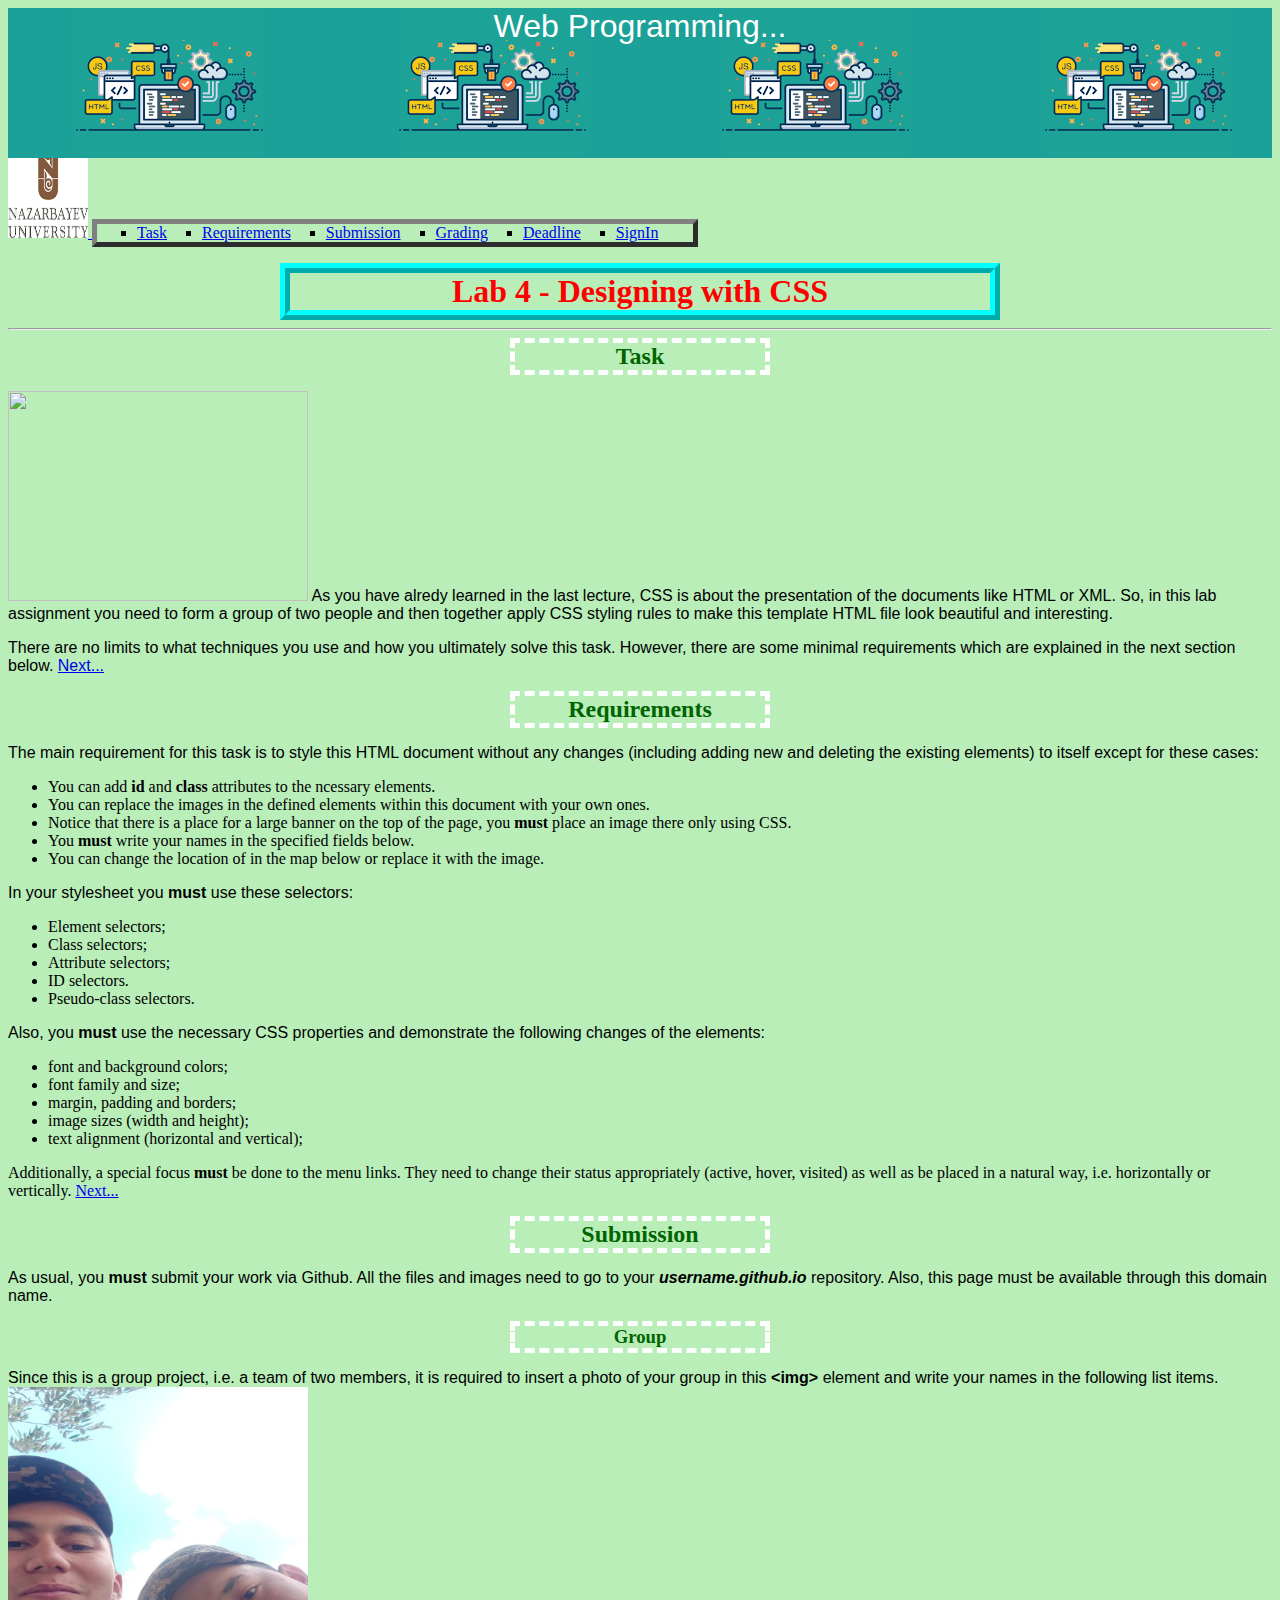
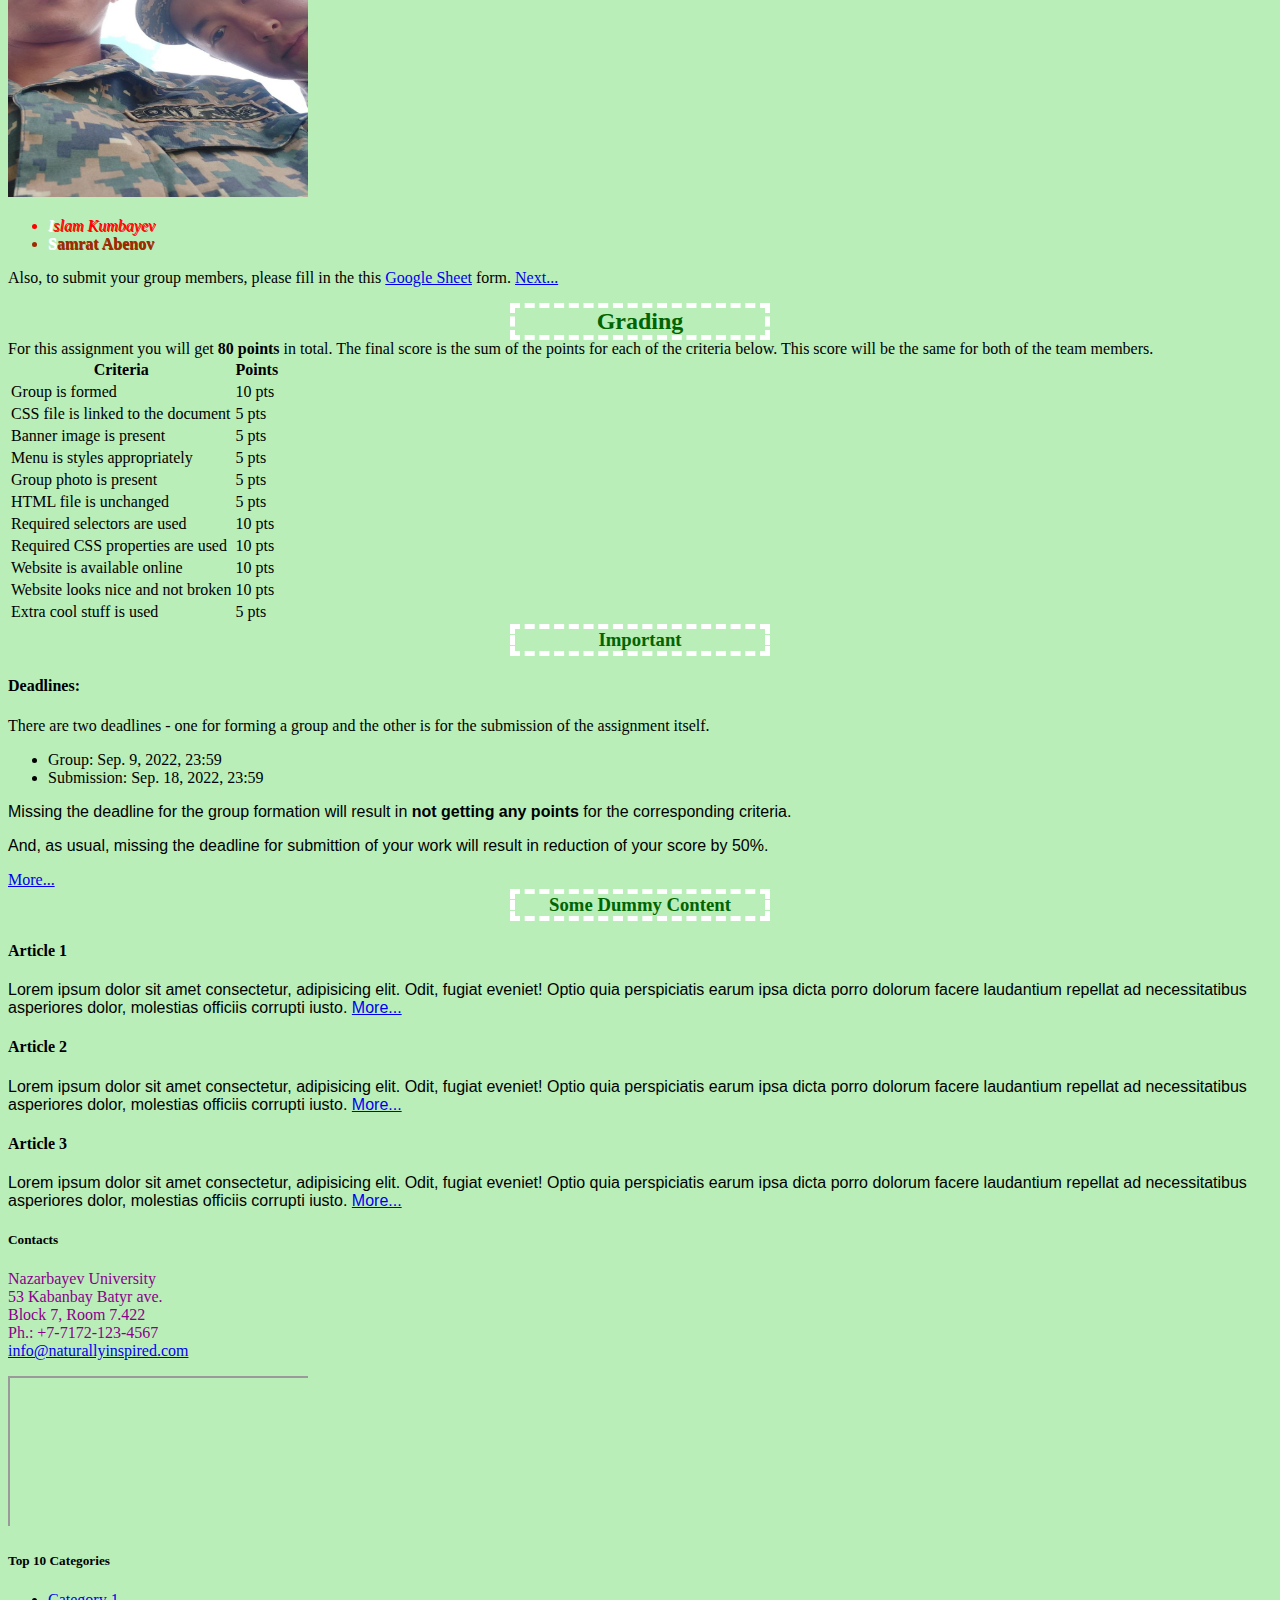
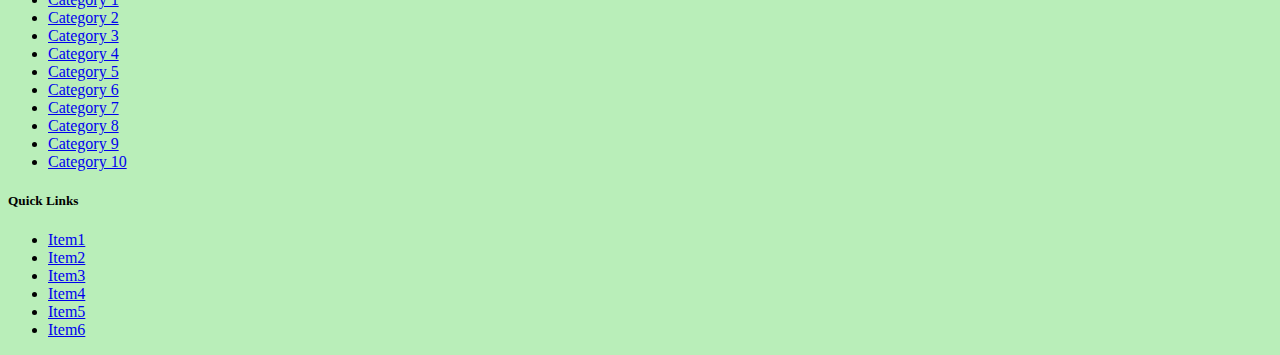
==== index.html @ c27f429f "lab work with Samrat Abenov" ====
<!DOCTYPE html>
<!-- saved from url=(0092)https://moodle.nu.edu.kz/pluginfile.php/455241/mod_resource/content/0/WPPS_Lab4.html?embed=1 -->
<html lang="en"><head><meta http-equiv="Content-Type" content="text/html; charset=UTF-8">
  
  <meta http-equiv="X-UA-Compatible" content="IE=edge">
  <meta name="viewport" content="width=device-width, initial-scale=1.0">
  <title>CSS Design</title>
  <link rel="stylesheet" href="newstyle.css">
</head>
<body data-new-gr-c-s-check-loaded="14.1079.0" data-gr-ext-installed="">
  <!-- HEADER -->
  <header>
    <div class="banner">Web Programming...</div>
  </header>

  <!-- Navbar -->
  <nav>
      <a class="logo" href="https://moodle.nu.edu.kz/pluginfile.php/455241/mod_resource/content/0/WPPS_Lab4.html?embed=1#">
        <img src="./CSS Design_files/logo.png" alt="logo" width="80px" height="80px">
      </a>
      <ul class="menu">
        <li><a class="active" href="https://moodle.nu.edu.kz/pluginfile.php/455241/mod_resource/content/0/WPPS_Lab4.html?embed=1#task">Task</a></li>
        <li><a href="https://moodle.nu.edu.kz/pluginfile.php/455241/mod_resource/content/0/WPPS_Lab4.html?embed=1#requirements">Requirements</a></li>
        <li><a href="https://moodle.nu.edu.kz/pluginfile.php/455241/mod_resource/content/0/WPPS_Lab4.html?embed=1#submission">Submission</a></li>
        <li><a href="https://moodle.nu.edu.kz/pluginfile.php/455241/mod_resource/content/0/WPPS_Lab4.html?embed=1#grading">Grading</a></li>
        <li><a href="https://moodle.nu.edu.kz/pluginfile.php/455241/mod_resource/content/0/WPPS_Lab4.html?embed=1#deadline">Deadline</a></li>
        <li><a href="https://moodle.nu.edu.kz/pluginfile.php/455241/mod_resource/content/0/WPPS_Lab4.html?embed=1#">SignIn</a></li>
      </ul>
    </nav>

  <!-- Main Content -->
  <section class="main_content">
    <h1 id="main-heading" class="topic">
      Lab 4 - Designing with CSS 
    </h1>
    <hr>
    <article id="task">
      <h2>Task</h2>
      <p>
        <img src="./CSS Design_files/nature.jpeg" alt="" width="300px" height="210">
        As you have alredy learned in the last lecture, 
        CSS is about the presentation of the documents
        like HTML or XML.
        So, in this lab assignment you need to form a group of two people and then together apply
        CSS styling rules to make this template HTML file look
        beautiful and interesting.  
      </p>
      <p>
        There are no 
        limits to what techniques you use and how you 
        ultimately solve this task. 
        However, there are some minimal requirements
        which are explained in the next section below.
        <a href="https://moodle.nu.edu.kz/pluginfile.php/455241/mod_resource/content/0/WPPS_Lab4.html?embed=1#requirements">Next...</a>
      </p>
    </article>
    <article id="requirements">
      <h2>Requirements</h2>
      <p>
        
        The main requirement for this task is to 
        style this HTML document without any 
        changes (including adding new and deleting the existing elements) to itself except for these cases: 
        </p><ul>
          <li>
            You can add <strong>id</strong>
            and <strong>class</strong> 
            attributes to the ncessary elements. 
            </li>
            <li>
            You can replace the 
            images in the defined elements within this document with your
            own ones. 
            </li><li>
            Notice that there is a place for a 
            large banner on the top of the page,
            you <strong>must</strong> place an image there only using CSS.
            </li>
            <li>
              You <strong>must</strong> write your names in the specified fields below.
            </li>
            <li>You can change the location
              of in the map below or replace it with the image.
            </li>
        </ul>
      <p></p>
      <p>
        In your stylesheet you <strong>must</strong>
         use these selectors:
        </p><ul>
          <li>Element selectors;</li>
          <li>Class selectors;</li>
          <li>Attribute selectors;</li>
          <li>ID selectors.</li>
          <li>Pseudo-class selectors.</li>
        </ul>
      <p></p>
      <p>
        Also, you <strong>must</strong> 
        use the necessary CSS properties
        and demonstrate the following changes
        of the elements:
        </p><ul>
          <li>font and background colors;</li>
          <li>font family and size;</li>
          <li>margin, padding and borders;</li>
          <li>image sizes (width and height);</li>
          <li>text alignment (horizontal and vertical);</li>
        </ul>
        Additionally, a special focus <strong>must</strong> 
        be done to the menu links.        
        They need to change their status appropriately 
        (active, hover, visited)
        as well as be placed in a natural way,
        i.e. horizontally or vertically. 
        <a href="https://moodle.nu.edu.kz/pluginfile.php/455241/mod_resource/content/0/WPPS_Lab4.html?embed=1#submission">Next...</a>
      <p></p>
    </article>
    <article id="submission">
      <h2>Submission</h2>
      <p>
       As usual, you <strong>must</strong> submit 
       your work via Github. All the files and images need to go to 
       your <strong> <i>username.github.io</i> </strong>repository. 
       Also, this page must be available 
       through this domain name.
      </p>
      <h3>Group</h3>
      <p>
        Since this is a group project, i.e. a team of two members,
        it is required to insert a photo of your group
        in this <strong>&lt;img&gt;</strong> element and write your names in the
        following list items. <br>
        <img src="Pic.jpg" alt="" width="300px" height="410">

        </p><ul class = "names">
          <li id="nameislam">Islam Kumbayev</li>
          <li class="namesam">Samrat Abenov</li>
        </ul>
        Also, to submit your group members, 
        please fill in the this 
        <a href="https://moodle.nu.edu.kz/pluginfile.php/455241/mod_resource/content/0/WPPS_Lab4.html?embed=1#">Google Sheet</a> form. 
        <a href="https://moodle.nu.edu.kz/pluginfile.php/455241/mod_resource/content/0/WPPS_Lab4.html?embed=1#grading">  Next...</a>
      <p></p>
    </article>
    <article id="grading">
      <h2>Grading</h2>
      For this assignment you will get 
      <strong>80 points</strong>  in total.
      The final score is the sum of the points 
      for each of the criteria below.
      This score will be the same for both 
      of the team members.
      <table>
        <tbody><tr>
          <th>Criteria</th>
          <th>Points</th>
        </tr>
        <tr>
          <td>Group is formed </td>
          <td>10 pts</td>
        </tr>
        <tr>
          <td>CSS file is linked to the document</td>
          <td>5 pts</td>
        </tr>
        <tr>
          <td>Banner image is present</td>
          <td>5 pts</td>
        </tr>
        <tr>
          <td>Menu is styles appropriately</td>
          <td>5 pts</td>
        </tr>
        
        <tr>
          <td>Group photo is present </td>
          <td>5 pts</td>
        </tr>
         <tr>
          <td>HTML file is unchanged</td>
          <td>5 pts</td>
        </tr>
        <tr>
          <td>Required selectors are used</td>
          <td>10 pts</td>
        </tr>
        <tr>
          <td>Required CSS properties are used</td>
          <td>10 pts</td>
        </tr>
        <tr>
          <td>Website is available online</td>
          <td>10 pts</td>
        </tr>
        <tr>
          <td>Website looks nice and not broken</td>
          <td>10 pts</td>
        </tr>
        <tr>
          <td>Extra cool stuff is used</td>
          <td>5 pts</td>
        </tr>
        
      </tbody></table>
    </article>
  </section>

  <!-- Aside Information -->
  <aside>
    <h3>Important</h3>
    <section class="aside_content">
      <article id="deadline">
        <h4>Deadlines:</h4>
        There are two deadlines - one for 
        forming a group and the other is for the 
        submission of the assignment itself.
        <ul>
          <li>Group: Sep. 9, 2022, 23:59</li>
          <li>Submission: Sep. 18, 2022, 23:59</li>
        </ul>
        <p>
        Missing the deadline for the group formation will result in 
        <strong> not getting any points</strong> for the corresponding criteria. <br>
        </p>
        <p>And, as usual, missing the deadline for submittion of your work will result in reduction of your score by 50%.</p>
        
        <a href="https://moodle.nu.edu.kz/pluginfile.php/455241/mod_resource/content/0/WPPS_Lab4.html?embed=1#">More...</a>
      </article>
      </section>
     
        <h3>Some Dummy Content</h3>
       <section>
        <article>
        <h4>Article 1</h4>
        <p>
          Lorem ipsum dolor sit amet consectetur, 
          adipisicing elit. Odit, fugiat eveniet! 
          Optio quia perspiciatis earum ipsa dicta 
          porro dolorum facere laudantium repellat 
          ad necessitatibus asperiores dolor, molestias 
          officiis corrupti iusto.
          <a href="https://moodle.nu.edu.kz/pluginfile.php/455241/mod_resource/content/0/WPPS_Lab4.html?embed=1#">More...</a>
        </p>
      </article>
      <article>
        <h4>Article 2</h4>
        <p>
          Lorem ipsum dolor sit amet consectetur, 
          adipisicing elit. Odit, fugiat eveniet! 
          Optio quia perspiciatis earum ipsa dicta 
          porro dolorum facere laudantium repellat 
          ad necessitatibus asperiores dolor, molestias 
          officiis corrupti iusto.
          <a href="https://moodle.nu.edu.kz/pluginfile.php/455241/mod_resource/content/0/WPPS_Lab4.html?embed=1#">More...</a>
        </p>
      </article>
      <article>
        <h4>Article 3</h4>
        <p>
          Lorem ipsum dolor sit amet consectetur, 
          adipisicing elit. Odit, fugiat eveniet! 
          Optio quia perspiciatis earum ipsa dicta 
          porro dolorum facere laudantium repellat 
          ad necessitatibus asperiores dolor, molestias 
          officiis corrupti iusto.
          <a href="https://moodle.nu.edu.kz/pluginfile.php/455241/mod_resource/content/0/WPPS_Lab4.html?embed=1#">More...</a>
        </p>
      </article>
    </section>
  </aside>

  <!-- FOOTER -->
  <footer>
    <div class="contacts">
      <div>
        <h5>Contacts</h5>
        <p id="con">
          Nazarbayev University <br>
          53 Kabanbay Batyr ave. <br>
          Block 7, Room 7.422 <br>
          Ph.: +7-7172-123-4567 <br>
          <a href="mailto:info@naturallyinspired.com" class="email">
            info@naturallyinspired.com
          </a>
        </p>
      </div>
      <div class="map">
          <iframe src="./CSS Design_files/maps.html" frameborder="0" scrolling="no" marginheight="0" marginwidth="0">
          </iframe>
      </div>
    </div>
    <div class="categories">
      <h5>Top 10 Categories</h5>
      <ul>
        <li><a href="https://moodle.nu.edu.kz/pluginfile.php/455241/mod_resource/content/0/WPPS_Lab4.html?embed=1#">Category 1</a></li>
        <li><a href="https://moodle.nu.edu.kz/pluginfile.php/455241/mod_resource/content/0/WPPS_Lab4.html?embed=1#">Category 2</a></li>
        <li><a href="https://moodle.nu.edu.kz/pluginfile.php/455241/mod_resource/content/0/WPPS_Lab4.html?embed=1#">Category 3</a></li>
        <li><a href="https://moodle.nu.edu.kz/pluginfile.php/455241/mod_resource/content/0/WPPS_Lab4.html?embed=1#">Category 4</a></li>
        <li><a href="https://moodle.nu.edu.kz/pluginfile.php/455241/mod_resource/content/0/WPPS_Lab4.html?embed=1#">Category 5</a></li>
        <li><a href="https://moodle.nu.edu.kz/pluginfile.php/455241/mod_resource/content/0/WPPS_Lab4.html?embed=1#">Category 6</a></li>
        <li><a href="https://moodle.nu.edu.kz/pluginfile.php/455241/mod_resource/content/0/WPPS_Lab4.html?embed=1#">Category 7</a></li>
        <li><a href="https://moodle.nu.edu.kz/pluginfile.php/455241/mod_resource/content/0/WPPS_Lab4.html?embed=1#">Category 8</a></li>
        <li><a href="https://moodle.nu.edu.kz/pluginfile.php/455241/mod_resource/content/0/WPPS_Lab4.html?embed=1#">Category 9</a></li>
        <li><a href="https://moodle.nu.edu.kz/pluginfile.php/455241/mod_resource/content/0/WPPS_Lab4.html?embed=1#">Category 10</a></li>
      </ul>
    </div>
    <div class="quick_links">
      <h5>Quick Links</h5>
      <ul>
        <li><a href="https://moodle.nu.edu.kz/pluginfile.php/455241/mod_resource/content/0/WPPS_Lab4.html?embed=1#">Item1</a></li>
        <li><a href="https://moodle.nu.edu.kz/pluginfile.php/455241/mod_resource/content/0/WPPS_Lab4.html?embed=1#">Item2</a></li>
        <li><a href="https://moodle.nu.edu.kz/pluginfile.php/455241/mod_resource/content/0/WPPS_Lab4.html?embed=1#">Item3</a></li>
        <li><a href="https://moodle.nu.edu.kz/pluginfile.php/455241/mod_resource/content/0/WPPS_Lab4.html?embed=1#">Item4</a></li>
        <li><a href="https://moodle.nu.edu.kz/pluginfile.php/455241/mod_resource/content/0/WPPS_Lab4.html?embed=1#">Item5</a></li>
        <li><a href="https://moodle.nu.edu.kz/pluginfile.php/455241/mod_resource/content/0/WPPS_Lab4.html?embed=1#">Item6</a></li>
      </ul>
    </div>
  </footer>

<div id="torrent-scanner-popup" style="display: none;"></div></body><grammarly-desktop-integration data-grammarly-shadow-root="true"></grammarly-desktop-integration></html>
---- newstyle.css ----
h1 {
    color: red;
    border: 10px ridge cyan;
    width: 700px;
    text-align: center;
    margin: auto;
    }

body {
    background-color: rgb(185, 238, 185);
    }

#nameislam {
    font-style: italic;
    color: red;
    text-shadow: 1px 1px;
    }
.names li::first-letter{
    color: white;
}
.namesam {
    font-weight: bold;
    color: rgb(156, 44, 0);
    text-shadow: 0.5px 0.5px;
    font-family: "Chee Bleed";
    }
p {
    font-family: 'Franklin Gothic Medium', 'Arial Narrow', Arial, sans-serif;
}

h2, h3 {
    border: 5px dashed white;
    color: darkgreen;
    text-align: center;
    width: 250px;
    margin: auto;
    }

#con {
    color: darkmagenta;
    font-family: cursive;
    }

.menu {
    display: inline-flex;
    list-style-type: square;
    border: 5px outset grey;
}

.menu li{
    margin-right: 35px;
    text-align: center;
}
    
.banner {
    background-image: url('logo.png');
    width: 100%;
    height: 150px;
    text-align: center;
    font-size: xx-large;
    color: white;
    font-family: 'Segoe UI', Tahoma, Geneva, Verdana, sans-serif;
    }
selector::pseudo-class {
    property: value;
    }
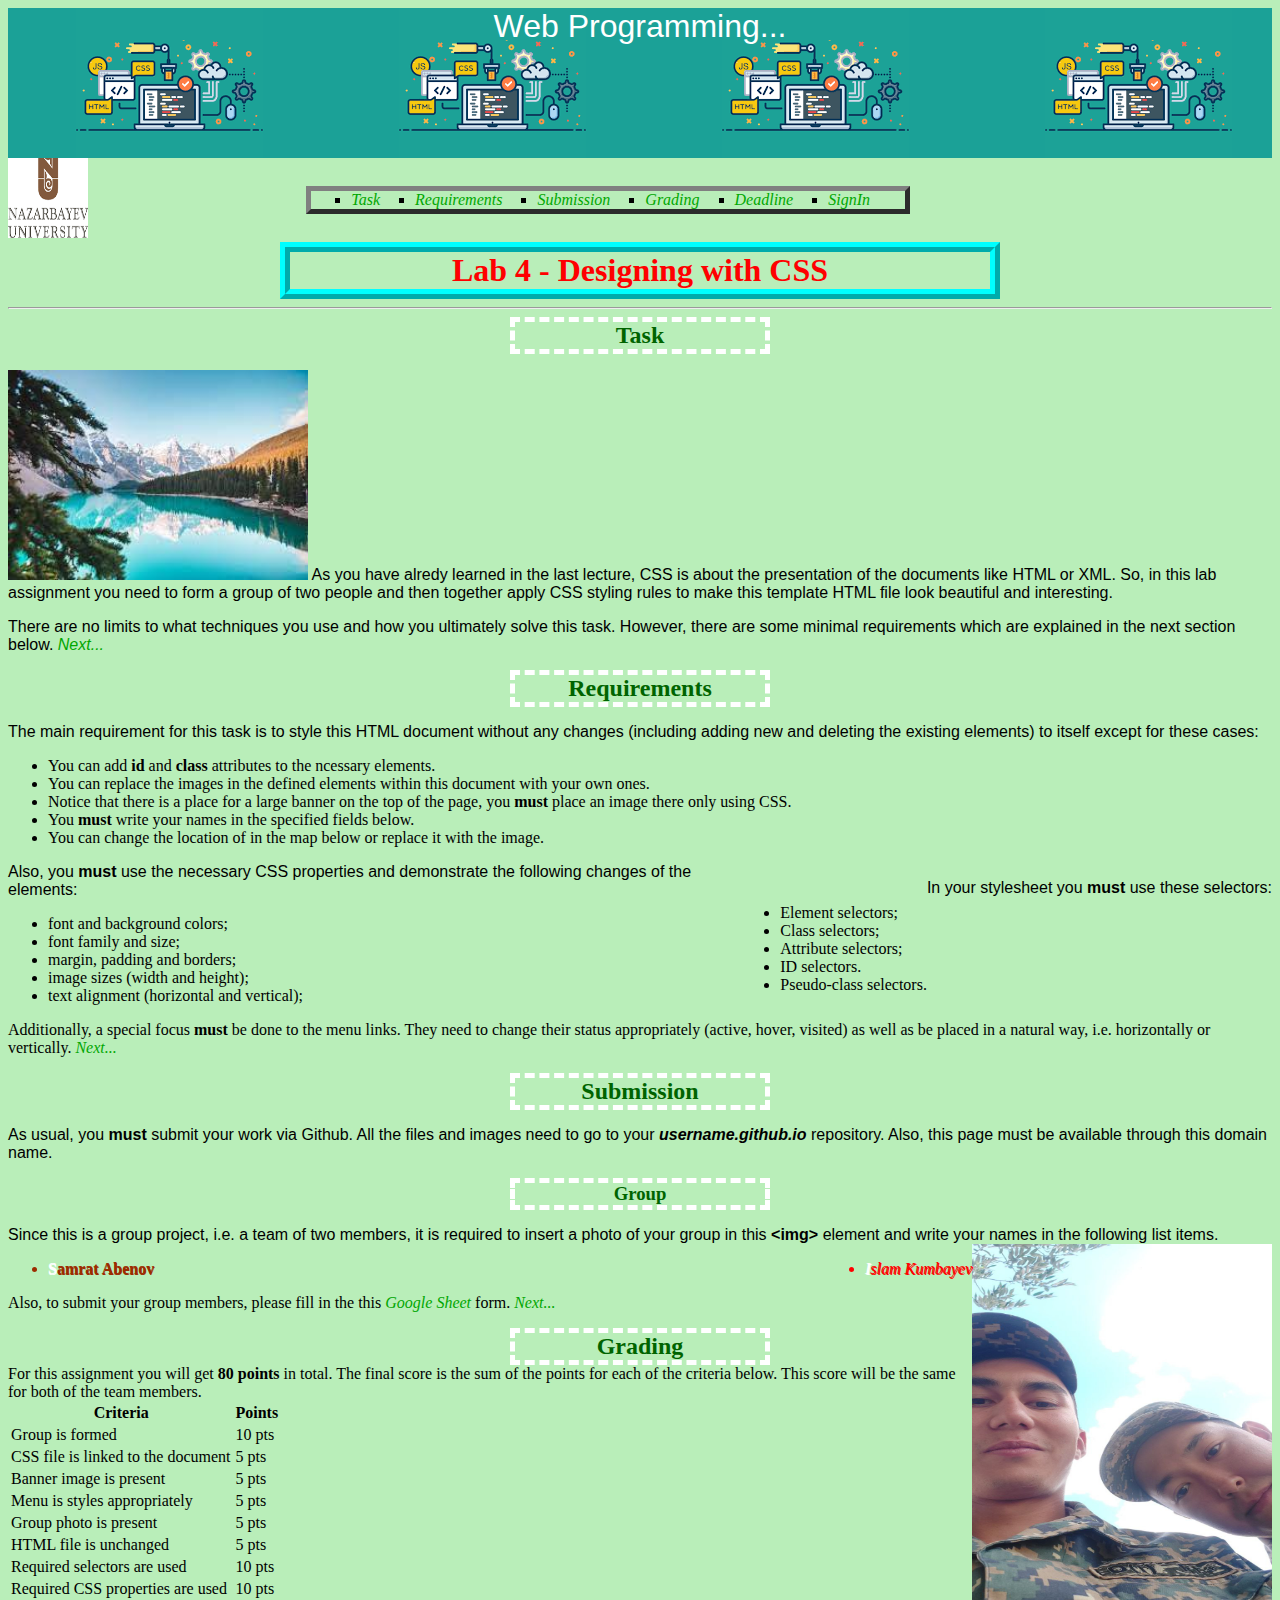
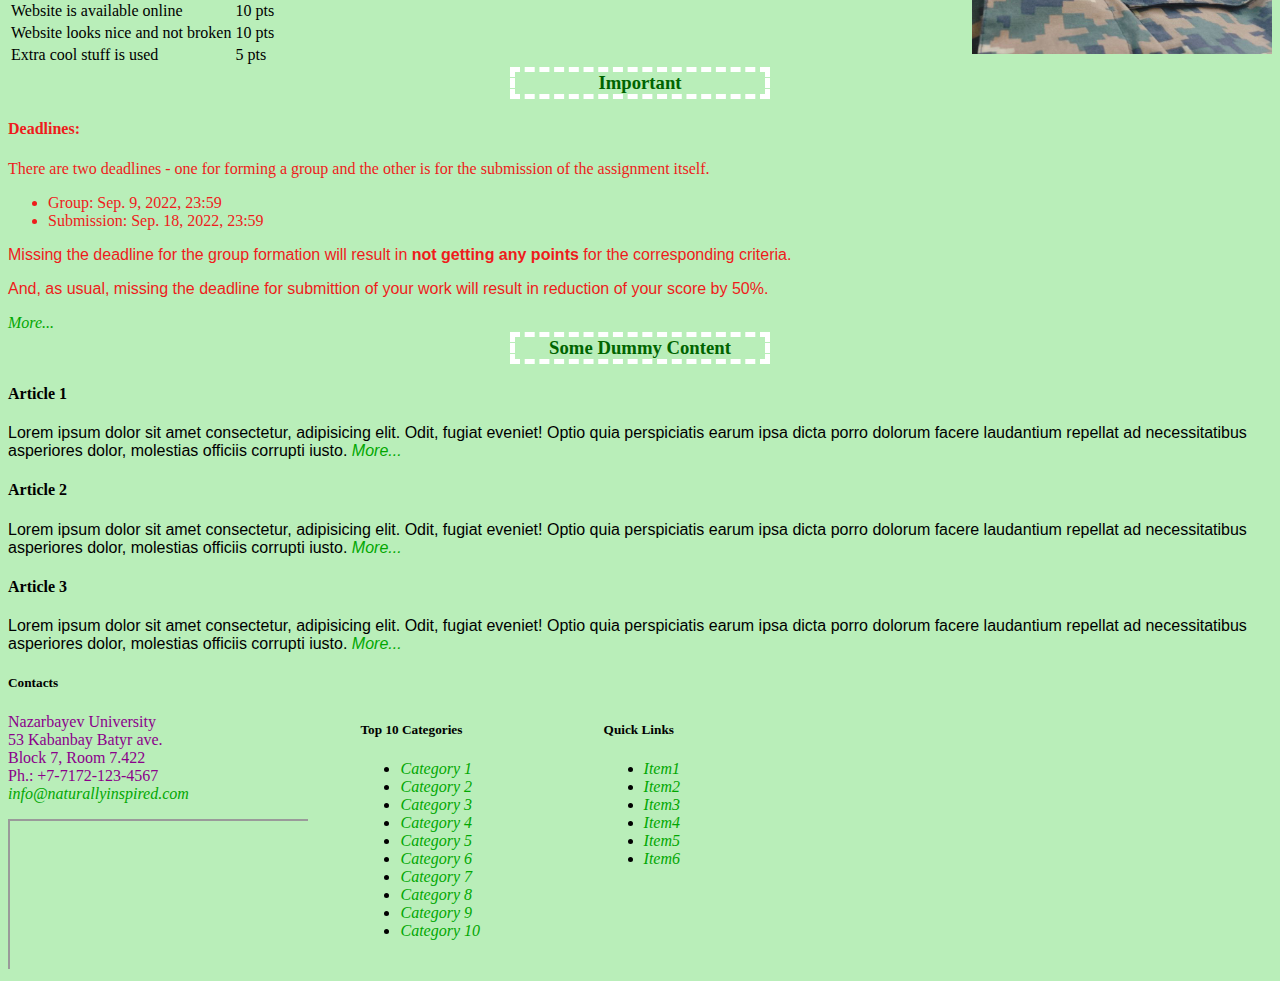
==== commit e8aba562: "Lab work with Samrat Abenov" ====
--- a/index.html
+++ b/index.html
@@ -37,7 +37,7 @@
     <article id="task">
       <h2>Task</h2>
       <p>
-        <img src="./CSS Design_files/nature.jpeg" alt="" width="300px" height="210">
+        <img src="./CSS Design_files/nature.jpg" alt="" width="300px" height="210">
         As you have alredy learned in the last lecture, 
         CSS is about the presentation of the documents
         like HTML or XML.
@@ -84,10 +84,10 @@
             </li>
         </ul>
       <p></p>
-      <p>
+      <p class="st">
         In your stylesheet you <strong>must</strong>
          use these selectors:
-        </p><ul>
+        </p><ul class="st2">
           <li>Element selectors;</li>
           <li>Class selectors;</li>
           <li>Attribute selectors;</li>
@@ -131,7 +131,7 @@
         it is required to insert a photo of your group
         in this <strong>&lt;img&gt;</strong> element and write your names in the
         following list items. <br>
-        <img src="Pic.jpg" alt="" width="300px" height="410">
+        <img src="./CSS Design_files/planets.jpg" alt="" width="300px" height="410" id="img">
 
         </p><ul class = "names">
           <li id="nameislam">Islam Kumbayev</li>
--- a/newstyle.css
+++ b/newstyle.css
@@ -10,10 +10,18 @@
     background-color: rgb(185, 238, 185);
     }
 
+.names li{
+    
+}
+
+#img {
+    float:right
+}
 #nameislam {
     font-style: italic;
     color: red;
     text-shadow: 1px 1px;
+    float:right;
     }
 .names li::first-letter{
     color: white;
@@ -45,6 +53,10 @@
     display: inline-flex;
     list-style-type: square;
     border: 5px outset grey;
+    position: absolute;
+    float: right;
+    right: 370px;
+    top: 170px; 
 }
 
 .menu li{
@@ -64,3 +76,43 @@
 selector::pseudo-class {
     property: value;
     }
+
+#deadline {
+    color: rgb(238, 28, 28)
+}
+
+#grading {
+    
+}
+
+.st {
+    float: right;
+    position: static;
+    right: 100px;
+}
+.st2 {
+    float: right;
+    position: relative;
+    right: 100 px;
+    top: 25px;
+}
+.active {
+    
+}
+.categories{
+    float: right;
+    position: absolute;
+    right: 800px;
+    top: 2300px;
+}
+.quick_links{
+    float: right;
+    position: absolute;
+    right: 600px;
+    top: 2300px;
+}
+[href] {text-decoration: none ; font-style: italic; } 
+  a:link {color: rgb(2, 167, 2);}
+  a:hover {background-color:antiquewhite; color: white;}
+  a:visited {color:rgb(33, 12, 218);}
+  a:active {color: red;}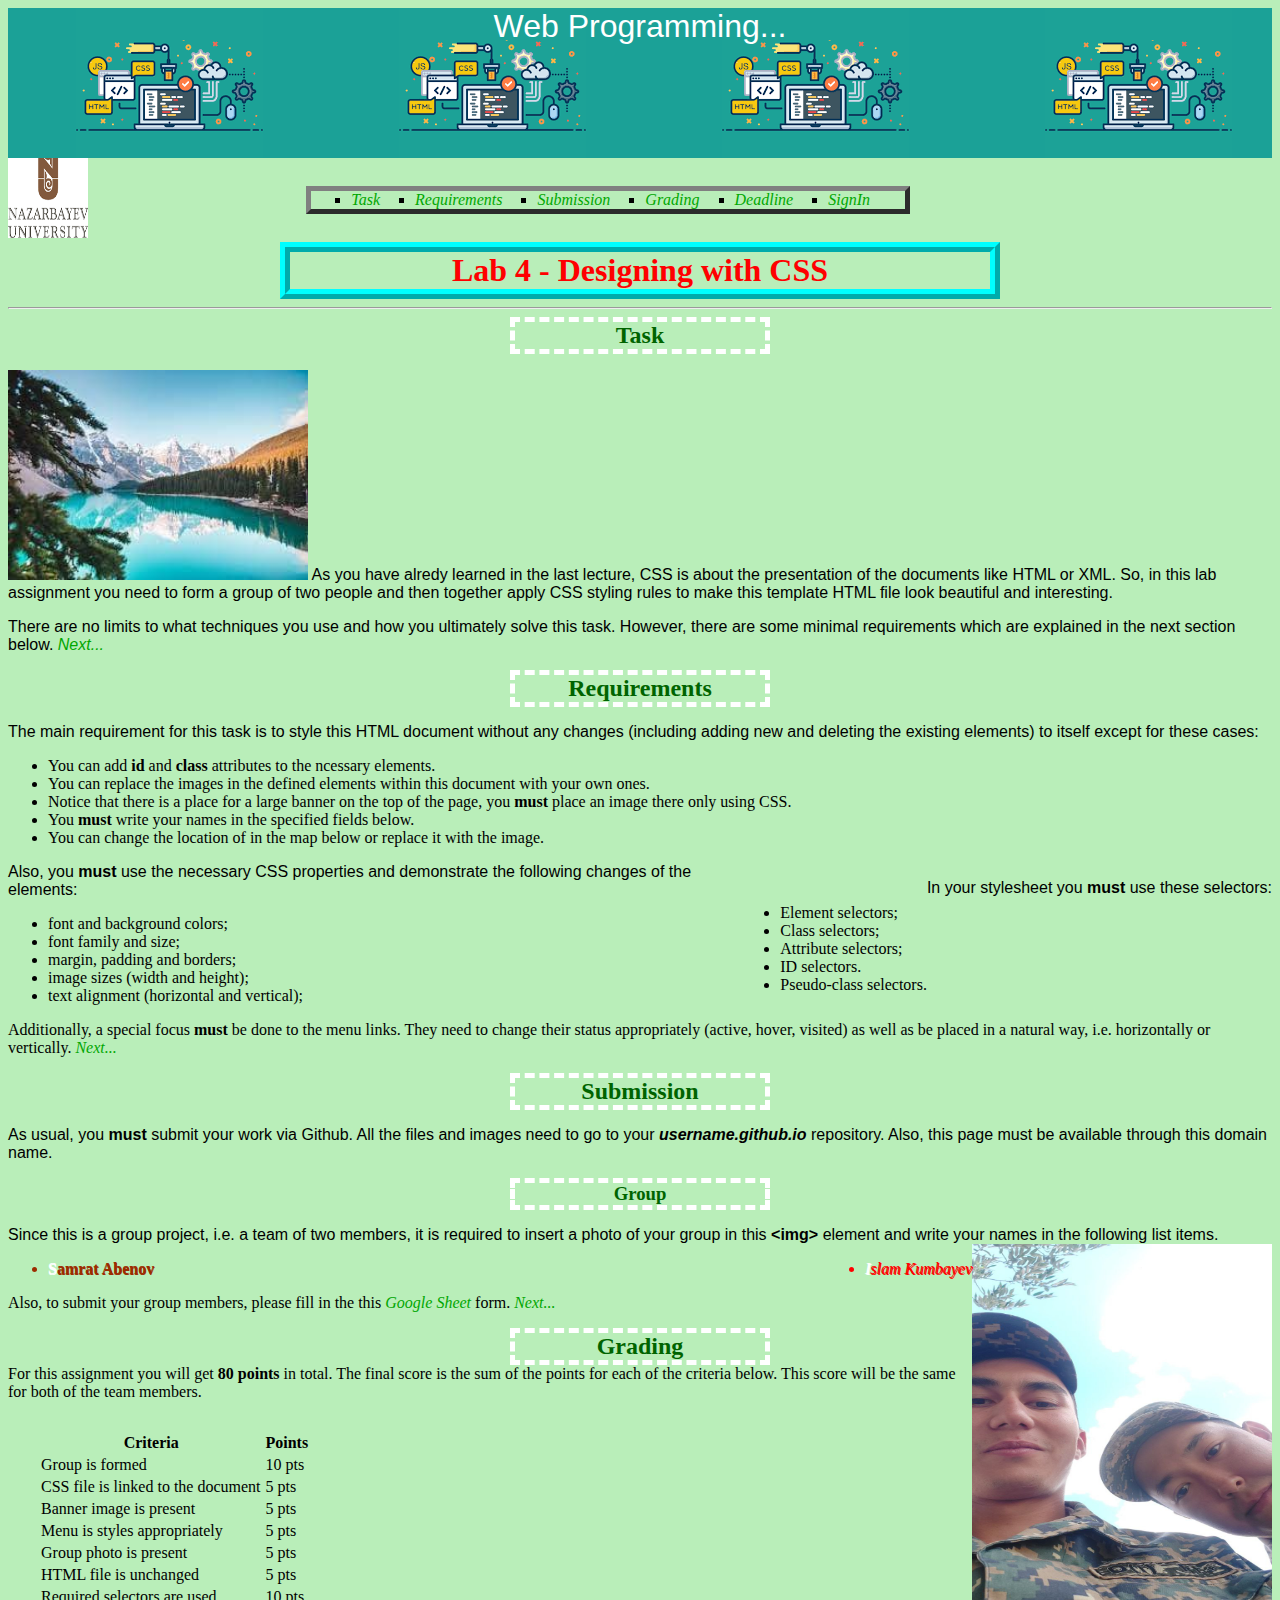
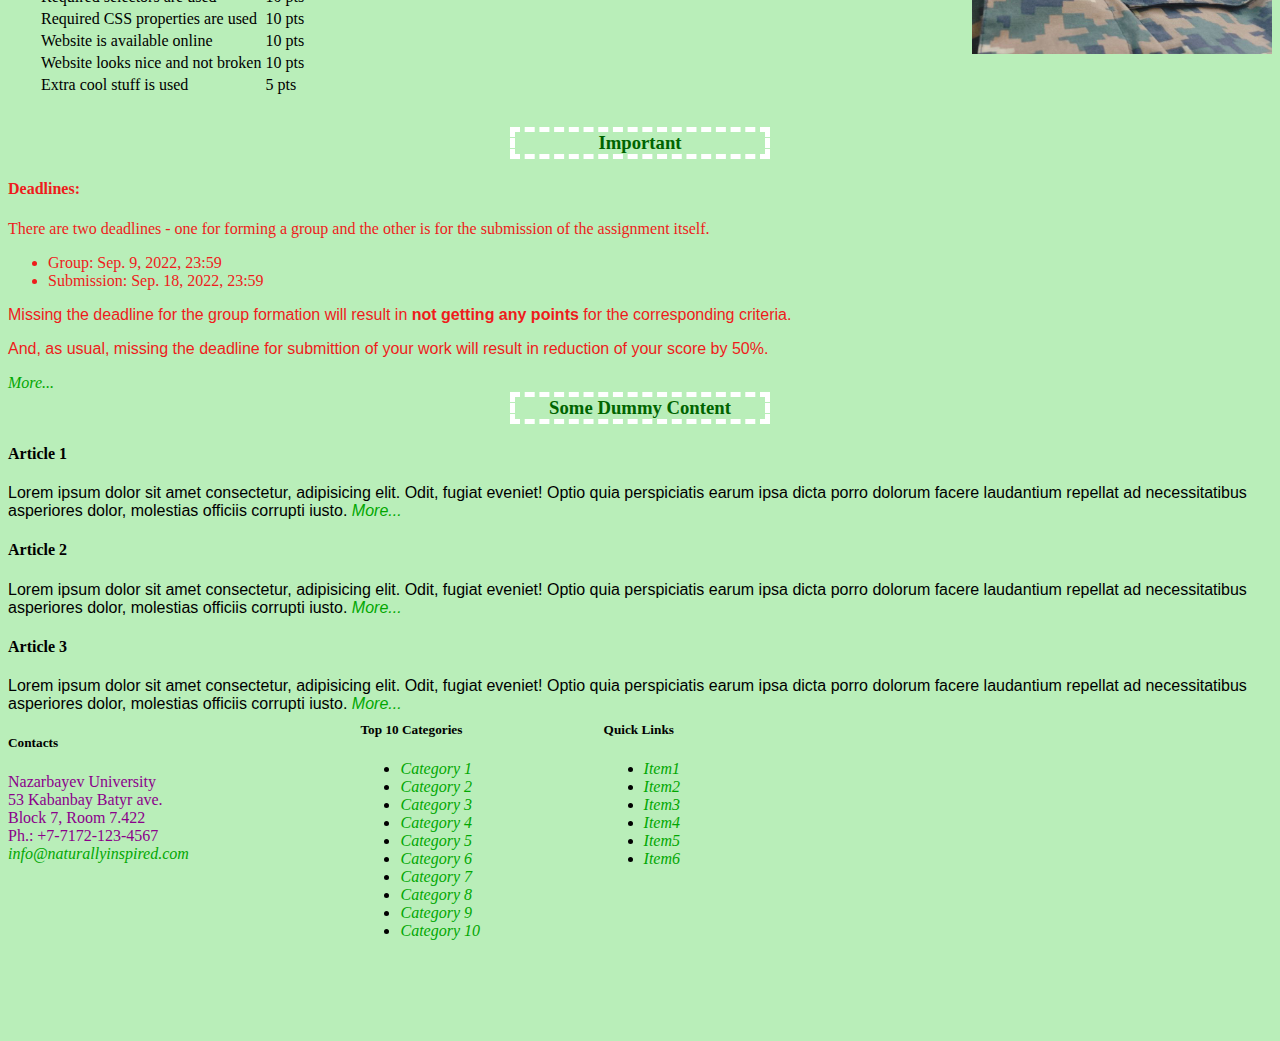
==== commit a3ecc04f: "Lab.Work.4" ====
--- a/index.html
+++ b/index.html
@@ -151,7 +151,7 @@
       for each of the criteria below.
       This score will be the same for both 
       of the team members.
-      <table>
+      <table id="gr">
         <tbody><tr>
           <th>Criteria</th>
           <th>Points</th>
--- a/newstyle.css
+++ b/newstyle.css
@@ -9,10 +9,6 @@
 body {
     background-color: rgb(185, 238, 185);
     }
-
-.names li{
-    
-}
 
 #img {
     float:right
@@ -81,8 +77,9 @@
     color: rgb(238, 28, 28)
 }
 
-#grading {
-    
+#gr {
+    border: 30px solid transparent;
+    border-image: url(https://demo.tutorialzine.com/2013/10/css3-features-you-can-finally-use/assets/img/border.png) 30 30 round; 
 }
 
 .st {
@@ -96,9 +93,7 @@
     right: 100 px;
     top: 25px;
 }
-.active {
-    
-}
+
 .categories{
     float: right;
     position: absolute;
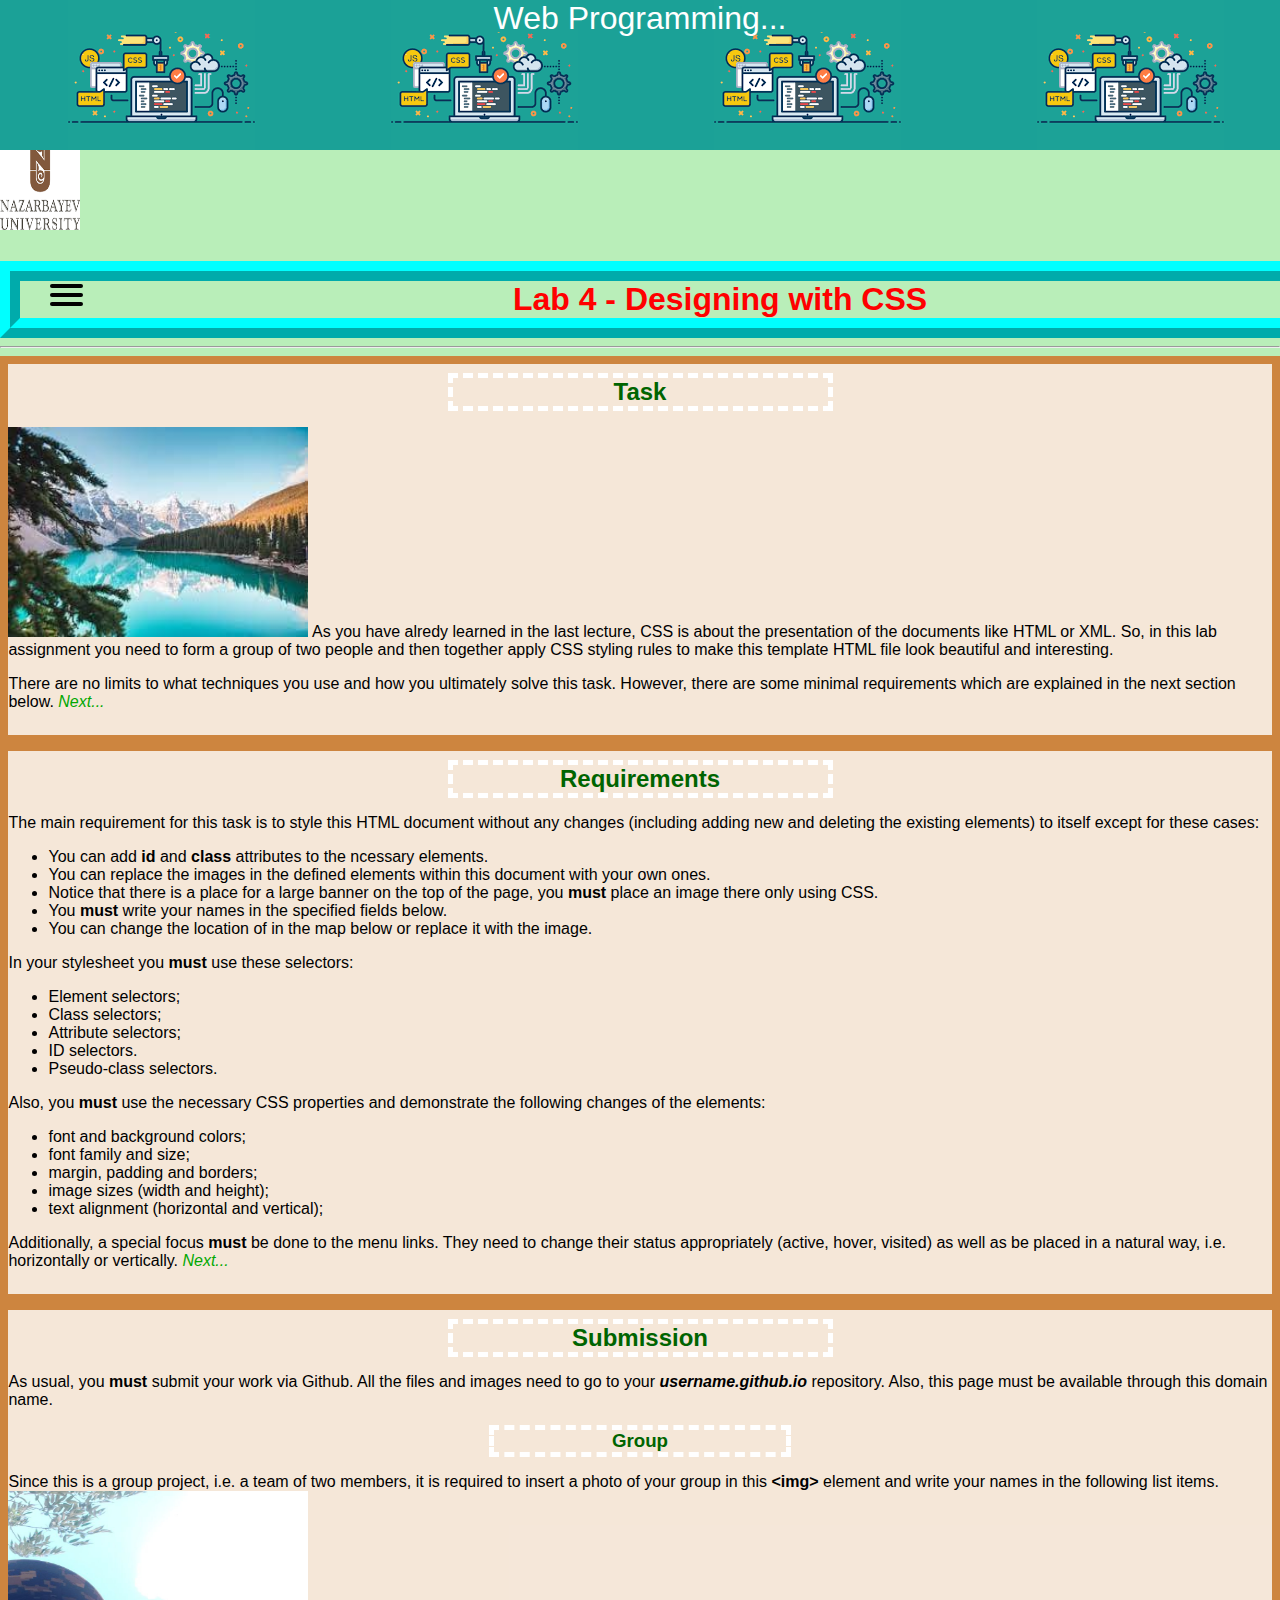
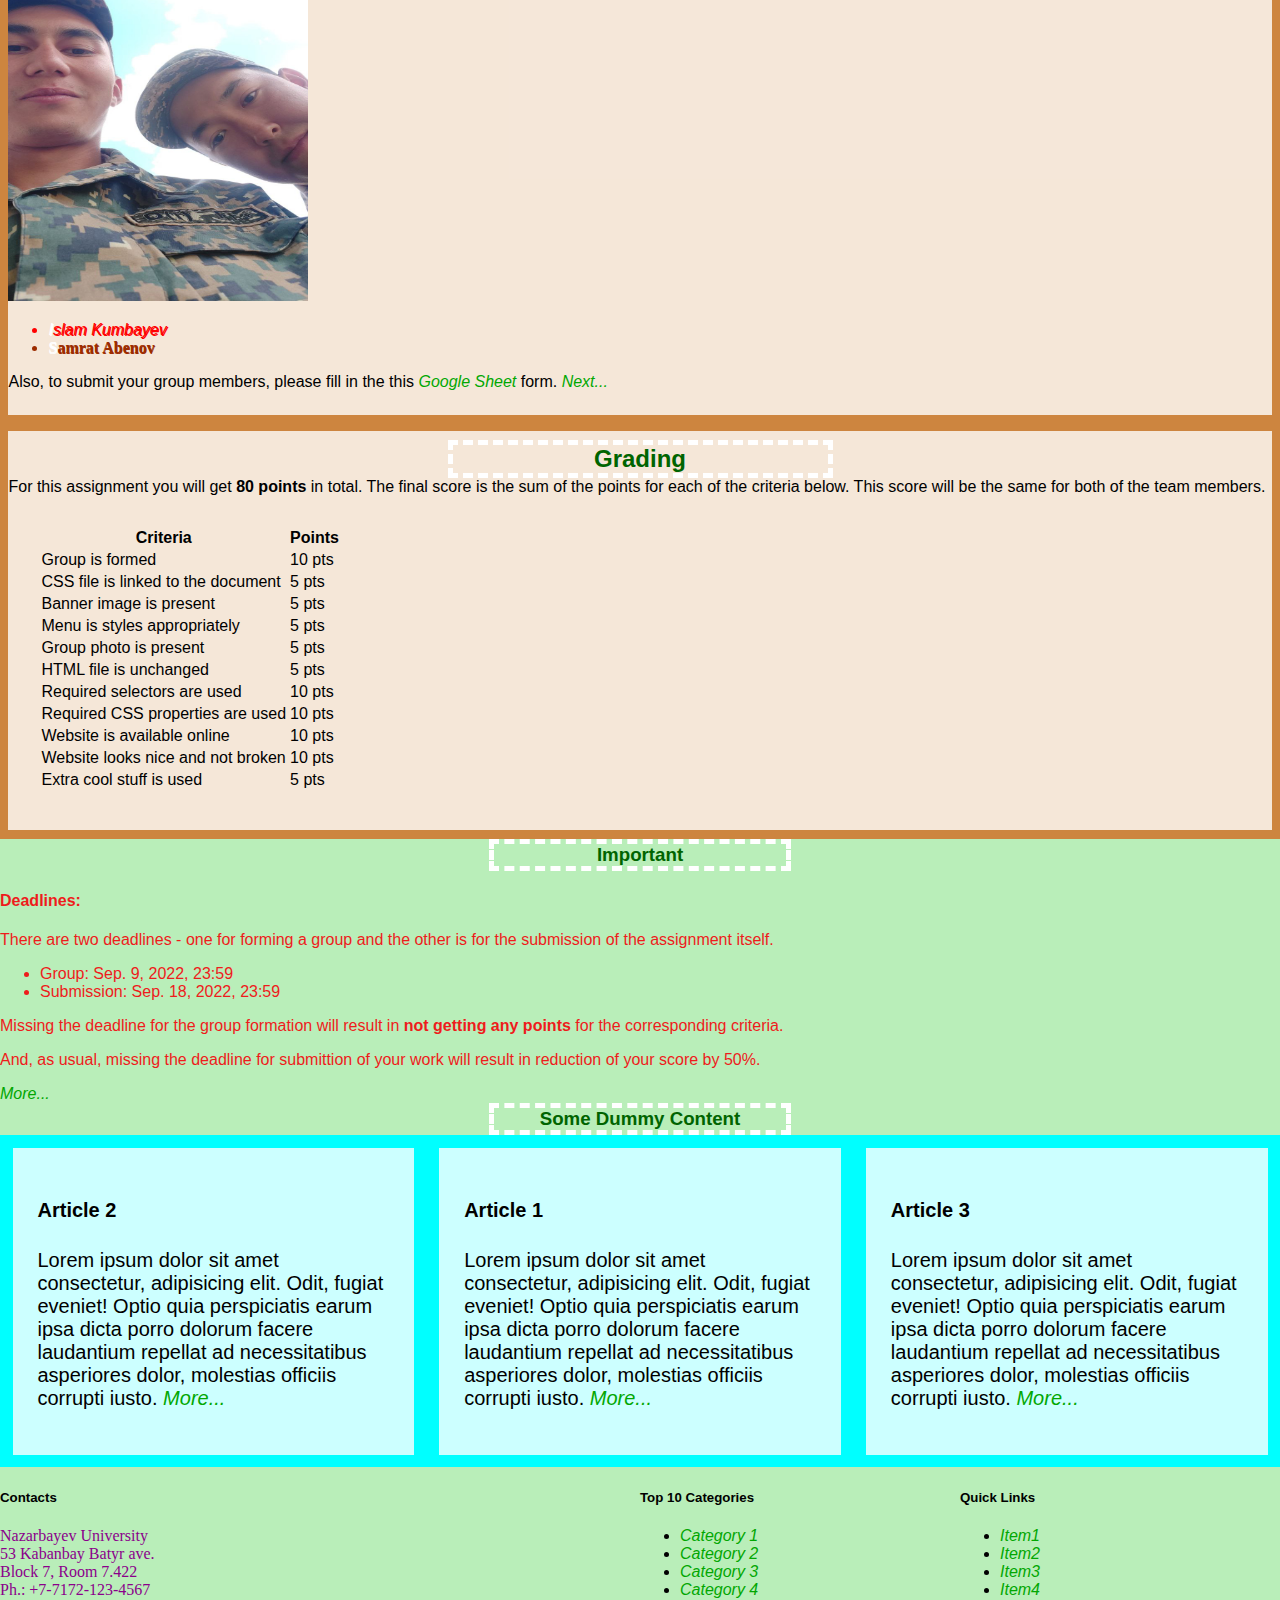
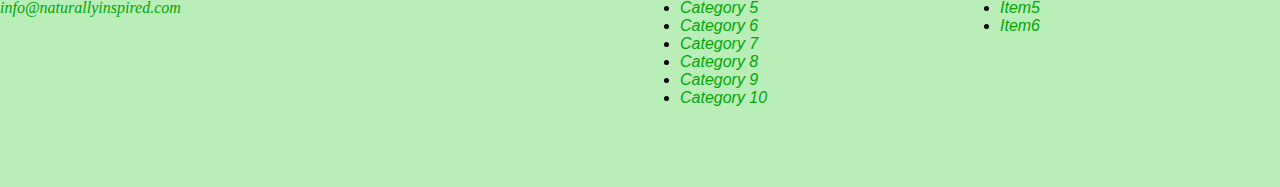
==== commit 092458bf: "lab6" ====
--- a/index.html
+++ b/index.html
@@ -14,18 +14,25 @@
   </header>
 
   <!-- Navbar -->
+  
   <nav>
       <a class="logo" href="https://moodle.nu.edu.kz/pluginfile.php/455241/mod_resource/content/0/WPPS_Lab4.html?embed=1#">
         <img src="./CSS Design_files/logo.png" alt="logo" width="80px" height="80px">
       </a>
-      <ul class="menu">
-        <li><a class="active" href="https://moodle.nu.edu.kz/pluginfile.php/455241/mod_resource/content/0/WPPS_Lab4.html?embed=1#task">Task</a></li>
-        <li><a href="https://moodle.nu.edu.kz/pluginfile.php/455241/mod_resource/content/0/WPPS_Lab4.html?embed=1#requirements">Requirements</a></li>
-        <li><a href="https://moodle.nu.edu.kz/pluginfile.php/455241/mod_resource/content/0/WPPS_Lab4.html?embed=1#submission">Submission</a></li>
-        <li><a href="https://moodle.nu.edu.kz/pluginfile.php/455241/mod_resource/content/0/WPPS_Lab4.html?embed=1#grading">Grading</a></li>
-        <li><a href="https://moodle.nu.edu.kz/pluginfile.php/455241/mod_resource/content/0/WPPS_Lab4.html?embed=1#deadline">Deadline</a></li>
-        <li><a href="https://moodle.nu.edu.kz/pluginfile.php/455241/mod_resource/content/0/WPPS_Lab4.html?embed=1#">SignIn</a></li>
-      </ul>
+      <div id="menuToggle">
+        <input type="checkbox" />
+        <span></span>
+        <span></span>
+        <span></span>
+        <ul id="menu">
+          <li><a href="https://moodle.nu.edu.kz/pluginfile.php/455241/mod_resource/content/0/WPPS_Lab4.html?embed=1#task">Task</a></li>
+          <li><a href="https://moodle.nu.edu.kz/pluginfile.php/455241/mod_resource/content/0/WPPS_Lab4.html?embed=1#submission">Submission</a></li>
+          <li><a href="https://moodle.nu.edu.kz/pluginfile.php/455241/mod_resource/content/0/WPPS_Lab4.html?embed=1#grading">Grading</a></li>
+          <li><a href="https://moodle.nu.edu.kz/pluginfile.php/455241/mod_resource/content/0/WPPS_Lab4.html?embed=1#deadline">Deadline</a></li>
+          <li><a href="https://moodle.nu.edu.kz/pluginfile.php/455241/mod_resource/content/0/WPPS_Lab4.html?embed=1#">SignIn</a></li>
+          <li><a href="https://moodle.nu.edu.kz/pluginfile.php/455241/mod_resource/content/0/WPPS_Lab4.html?embed=1#requirements">Requirements</a></li>
+          </ul>
+        </div>
     </nav>
 
   <!-- Main Content -->
@@ -34,6 +41,10 @@
       Lab 4 - Designing with CSS 
     </h1>
     <hr>
+  
+  <div class="grid-container"> 
+
+  <div class=".task">
     <article id="task">
       <h2>Task</h2>
       <p>
@@ -54,6 +65,9 @@
         <a href="https://moodle.nu.edu.kz/pluginfile.php/455241/mod_resource/content/0/WPPS_Lab4.html?embed=1#requirements">Next...</a>
       </p>
     </article>
+  </div>
+
+  <div class="requirments">
     <article id="requirements">
       <h2>Requirements</h2>
       <p>
@@ -116,6 +130,9 @@
         <a href="https://moodle.nu.edu.kz/pluginfile.php/455241/mod_resource/content/0/WPPS_Lab4.html?embed=1#submission">Next...</a>
       <p></p>
     </article>
+  </div>
+
+  <div class="submission">
     <article id="submission">
       <h2>Submission</h2>
       <p>
@@ -131,7 +148,7 @@
         it is required to insert a photo of your group
         in this <strong>&lt;img&gt;</strong> element and write your names in the
         following list items. <br>
-        <img src="./CSS Design_files/planets.jpg" alt="" width="300px" height="410" id="img">
+        <img src="./CSS Design_files/planets.jpg" class="photo" alt="" width="300px" height="410" id="img">
 
         </p><ul class = "names">
           <li id="nameislam">Islam Kumbayev</li>
@@ -143,6 +160,10 @@
         <a href="https://moodle.nu.edu.kz/pluginfile.php/455241/mod_resource/content/0/WPPS_Lab4.html?embed=1#grading">  Next...</a>
       <p></p>
     </article>
+
+  </div>
+
+  <div class="grading">  
     <article id="grading">
       <h2>Grading</h2>
       For this assignment you will get 
@@ -204,6 +225,7 @@
         
       </tbody></table>
     </article>
+  </div>
   </section>
 
   <!-- Aside Information -->
@@ -231,7 +253,9 @@
      
         <h3>Some Dummy Content</h3>
        <section>
-        <article>
+        <div class="flex-container">
+          <div class="first">
+        <article id="art">
         <h4>Article 1</h4>
         <p>
           Lorem ipsum dolor sit amet consectetur, 
@@ -242,8 +266,11 @@
           officiis corrupti iusto.
           <a href="https://moodle.nu.edu.kz/pluginfile.php/455241/mod_resource/content/0/WPPS_Lab4.html?embed=1#">More...</a>
         </p>
+      </div>
       </article>
-      <article>
+    
+    <div class="second">
+      <article id="art2">
         <h4>Article 2</h4>
         <p>
           Lorem ipsum dolor sit amet consectetur, 
@@ -254,8 +281,11 @@
           officiis corrupti iusto.
           <a href="https://moodle.nu.edu.kz/pluginfile.php/455241/mod_resource/content/0/WPPS_Lab4.html?embed=1#">More...</a>
         </p>
+      </div>
       </article>
-      <article>
+    
+    <div class="third">
+      <article id="art3">
         <h4>Article 3</h4>
         <p>
           Lorem ipsum dolor sit amet consectetur, 
@@ -266,7 +296,10 @@
           officiis corrupti iusto.
           <a href="https://moodle.nu.edu.kz/pluginfile.php/455241/mod_resource/content/0/WPPS_Lab4.html?embed=1#">More...</a>
         </p>
-      </article>
+      </div>
+      </article> 
+    
+  </div>
     </section>
   </aside>
 
--- a/newstyle.css
+++ b/newstyle.css
@@ -1,7 +1,7 @@
 h1 {
     color: red;
-    border: 10px ridge cyan;
-    width: 700px;
+    border: 0.625em ridge cyan;
+    width: 43.75em;
     text-align: center;
     margin: auto;
     }
@@ -10,14 +10,11 @@
     background-color: rgb(185, 238, 185);
     }
 
-#img {
-    float:right
-}
+
 #nameislam {
     font-style: italic;
     color: red;
-    text-shadow: 1px 1px;
-    float:right;
+    text-shadow: 0.0625em 0.0625em;
     }
 .names li::first-letter{
     color: white;
@@ -25,7 +22,7 @@
 .namesam {
     font-weight: bold;
     color: rgb(156, 44, 0);
-    text-shadow: 0.5px 0.5px;
+    text-shadow: 0.03125em 0.03125em;
     font-family: "Chee Bleed";
     }
 p {
@@ -36,7 +33,7 @@
     border: 5px dashed white;
     color: darkgreen;
     text-align: center;
-    width: 250px;
+    width: 15.625em;
     margin: auto;
     }
 
@@ -45,25 +42,12 @@
     font-family: cursive;
     }
 
-.menu {
-    display: inline-flex;
-    list-style-type: square;
-    border: 5px outset grey;
-    position: absolute;
-    float: right;
-    right: 370px;
-    top: 170px; 
-}
-
-.menu li{
-    margin-right: 35px;
-    text-align: center;
-}
+
     
 .banner {
     background-image: url('logo.png');
     width: 100%;
-    height: 150px;
+    height: 9.375rem;
     text-align: center;
     font-size: xx-large;
     color: white;
@@ -82,32 +66,261 @@
     border-image: url(https://demo.tutorialzine.com/2013/10/css3-features-you-can-finally-use/assets/img/border.png) 30 30 round; 
 }
 
-.st {
-    float: right;
-    position: static;
-    right: 100px;
-}
-.st2 {
-    float: right;
-    position: relative;
-    right: 100 px;
-    top: 25px;
-}
-
-.categories{
-    float: right;
-    position: absolute;
-    right: 800px;
-    top: 2300px;
-}
-.quick_links{
-    float: right;
-    position: absolute;
-    right: 600px;
-    top: 2300px;
+.contacts {
+    width: 50%;
+    float: left;
+}
+
+.categories {
+    width: 25%;
+    float: left;
+}
+
+.quick_links {
+    width: 25%;
+    float: left;
 }
 [href] {text-decoration: none ; font-style: italic; } 
   a:link {color: rgb(2, 167, 2);}
   a:hover {background-color:antiquewhite; color: white;}
   a:visited {color:rgb(33, 12, 218);}
-  a:active {color: red;}+  a:active {color: red;}
+
+  .grid-container {
+      display: grid;
+      grid-template-areas:
+      'task task task task task task task task task task task task'
+      'requirments requirments requirments requirments requirments requirments requirments requirments requirments'
+      'submission submission submission grading grading grading';
+      gap: 1em;
+      background-color: peru;
+      padding: 00.53em;
+      
+  }
+
+  .grid-container > div {
+    background-color: rgba(255, 255, 255, 0.8);
+    padding: 00.53em 0;
+    font-size: 1em;
+    
+  }
+
+  .flex-container {
+    display: flex;
+    background-color: cyan;
+  }
+  
+  .flex-container > div {
+    background-color:  rgba(255, 255, 255, 0.8);
+    margin: 0.625em;
+    padding: 1.25em;
+    font-size: 1.25em;
+  }
+
+
+
+  .first {
+    order: 2;
+    background-color: cyan;
+    width: 100%;
+  }
+  
+  .second {
+    order: 1;
+    background-color: cyan;
+    width: 100%;
+  }
+  
+  .third {
+    order: 3;
+    background-color: cyan;
+    width: 100%;
+  }
+  
+
+   
+@media screen and (max-width: 20em) {
+    .first {
+      order: 1;
+      width: 50%;
+    }
+    .second {
+      order: 2;
+      width: 50%;
+    }
+    .third {
+      order: 3;
+      width: 50%;
+    }
+    .flex-container {
+      display: flow-root;
+    }
+    .photo {
+        width: max-content;
+        height: max-content;
+    }
+    .grid-container{
+        background-color: blue;
+        display: flow-root;
+    }
+    body {
+        font-size: 00.53em;
+        background-color: white;
+    }
+
+}
+
+
+@media screen and (min-width: 21em) and (max-width: 69.9375em) {
+  .first {
+    order: 1;
+    width: 75%;
+  }
+  .second {
+    order: 2;
+    width: 75%;
+  }
+  .third {
+    order: 3;
+    width: 75%;
+  }
+  .flex-container {
+    display: flow-root;
+  }
+  .photo {
+      width: max-content;
+      height: max-content;
+  }
+  .grid-container{
+      background-color: red;
+      display: flow-root;
+  }
+  body {
+      font-size: 00.73em;
+      background-color: lemonchiffon;
+  }
+
+}
+
+        
+body
+  {
+    margin: 0;
+    padding: 0;
+    font-family: "Avenir Next", "Avenir", sans-serif;
+  }
+  
+  #menuToggle
+  {
+    display: block;
+    position: relative;
+    top: 3.125em;
+    left: 3.125em;
+    
+    z-index: 1;
+    
+    -webkit-user-select: none;
+    user-select: none;
+  }
+  
+  #menuToggle a
+  {
+    text-decoration: none;
+    color: #232323;
+    
+    transition: color 0.3s ease;
+  }
+  
+  #menuToggle a:hover
+  {
+    color: tomato;
+  }
+  
+  
+  #menuToggle input
+  {
+    display: block;
+    width: 2.5em;
+    height: 2em;
+    position: absolute;
+    top: -0.4375em;
+    left: -0.3125em;
+    
+    cursor: pointer;
+    
+    opacity: 0; 
+    z-index: 2; 
+    
+    -webkit-touch-callout: none;
+  }
+  
+  #menuToggle span
+  {
+    display: block;
+    width: 2.0625em;
+    height: 0.25em;
+    margin-bottom: 0.3125em;
+    position: relative;
+    background: black;
+    border-radius: 0.1875em;
+    z-index: 1;
+    transform-origin: 0.25em 0em;
+    transition: transform 0.5s cubic-bezier(0.77,0.2,0.05,1.0),
+                background 0.5s cubic-bezier(0.77,0.2,0.05,1.0),
+                opacity 0.55s ease;
+  }
+  
+  #menuToggle span:first-child
+  {
+    transform-origin: 0% 0%;
+  }
+  
+  #menuToggle span:nth-last-child(2)
+  {
+    transform-origin: 0% 100%;
+  }
+  
+  #menuToggle input:checked ~ span
+  {
+    opacity: 1;
+    transform: rotate(45deg) translate(-0.125em, -0.0625em);
+    background: #232323;
+  }
+  
+  #menuToggle input:checked ~ span:nth-last-child(3)
+  {
+    opacity: 0;
+    transform: rotate(0deg) scale(0.2, 0.2);
+  }
+ 
+  #menuToggle input:checked ~ span:nth-last-child(2)
+  {
+    transform: rotate(-45deg) translate(0, -1px);
+  }
+  
+  #menu
+  {
+    position: absolute;
+    width: 18.75em;
+    margin: -6.25em 0 0 -3.125em;
+    padding: 3.125em;
+    padding-top: 7.8125em;
+    background: #ededed;
+    list-style-type: none;
+    -webkit-font-smoothing: antialiased;
+    transform-origin: 0% 0%;
+    transform: translate(-100%, 0);
+    
+    transition: transform 0.5s cubic-bezier(0.77,0.2,0.05,1.0);
+  }
+  
+  #menu li
+  {
+    padding: 0.625em 0;
+    font-size: 1.375em;
+  }
+  
+  #menuToggle input:checked ~ ul
+  {
+    transform: none;
+  }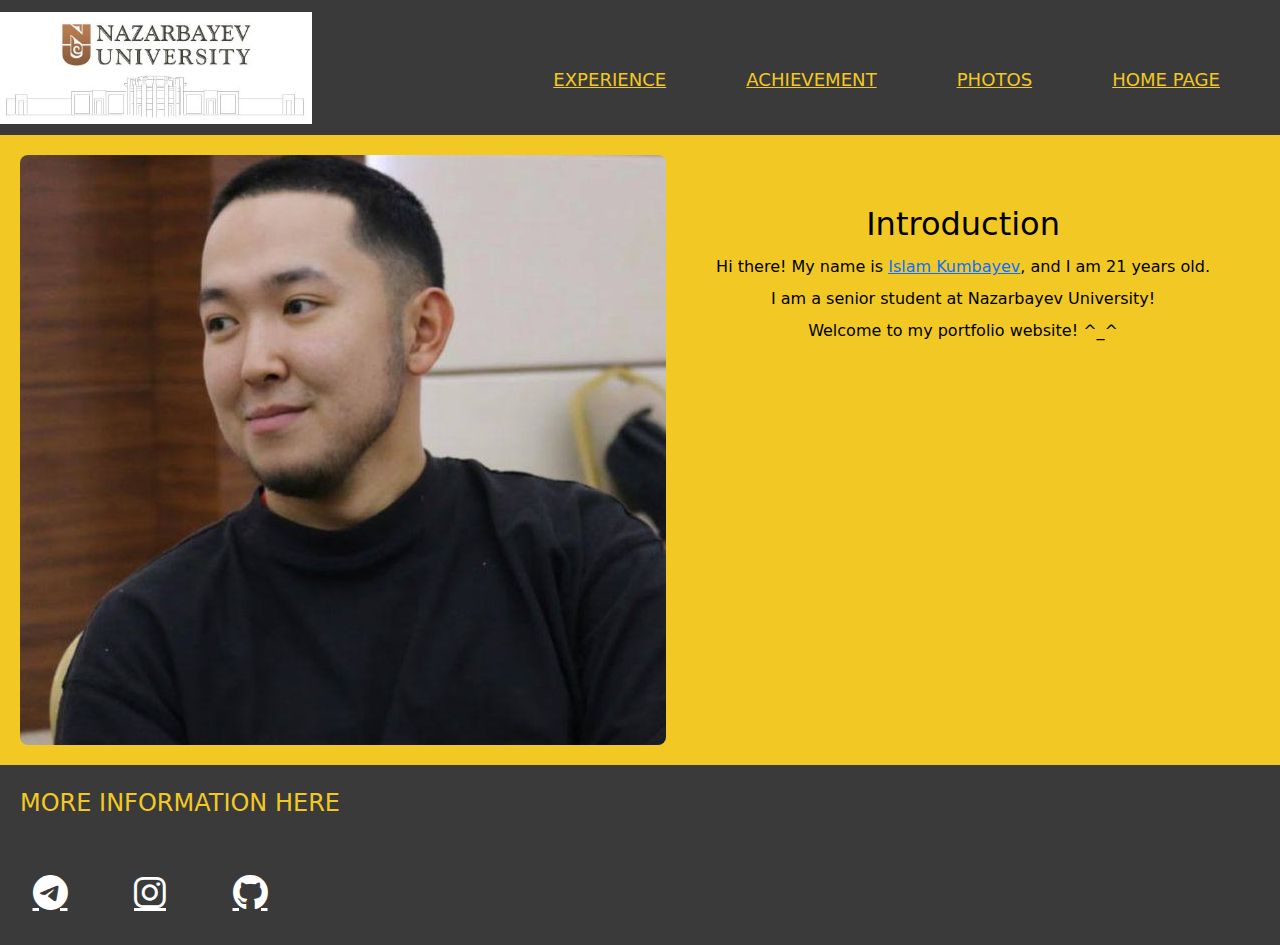
==== commit 15e24844: "project" ====
--- a/index.html
+++ b/index.html
@@ -1,354 +1,45 @@
 <!DOCTYPE html>
-<!-- saved from url=(0092)https://moodle.nu.edu.kz/pluginfile.php/455241/mod_resource/content/0/WPPS_Lab4.html?embed=1 -->
-<html lang="en"><head><meta http-equiv="Content-Type" content="text/html; charset=UTF-8">
+<html>
+  <head>
+    <title>Welcome Page</title>
+    <link rel="stylesheet" href="styles.css">
+
+    <link href="../resources/fontawesome-6.2.1/css/fontawesome.min.css" rel="stylesheet" >
+    
+    <link href="../resources/fontawesome-6.2.1/css/brands.css" rel="stylesheet" >
+    
+    <link href="../resources/fontawesome-6.2.1/css/solid.css" rel="stylesheet" >
+    
+    <link href="../resources/bootstrap-5.2.3-dist/css/bootstrap.min.css" rel="stylesheet" >
+    
+  </head>
   
-  <meta http-equiv="X-UA-Compatible" content="IE=edge">
-  <meta name="viewport" content="width=device-width, initial-scale=1.0">
-  <title>CSS Design</title>
-  <link rel="stylesheet" href="newstyle.css">
-</head>
-<body data-new-gr-c-s-check-loaded="14.1079.0" data-gr-ext-installed="">
-  <!-- HEADER -->
-  <header>
-    <div class="banner">Web Programming...</div>
-  </header>
-
-  <!-- Navbar -->
-  
-  <nav>
-      <a class="logo" href="https://moodle.nu.edu.kz/pluginfile.php/455241/mod_resource/content/0/WPPS_Lab4.html?embed=1#">
-        <img src="./CSS Design_files/logo.png" alt="logo" width="80px" height="80px">
-      </a>
-      <div id="menuToggle">
-        <input type="checkbox" />
-        <span></span>
-        <span></span>
-        <span></span>
-        <ul id="menu">
-          <li><a href="https://moodle.nu.edu.kz/pluginfile.php/455241/mod_resource/content/0/WPPS_Lab4.html?embed=1#task">Task</a></li>
-          <li><a href="https://moodle.nu.edu.kz/pluginfile.php/455241/mod_resource/content/0/WPPS_Lab4.html?embed=1#submission">Submission</a></li>
-          <li><a href="https://moodle.nu.edu.kz/pluginfile.php/455241/mod_resource/content/0/WPPS_Lab4.html?embed=1#grading">Grading</a></li>
-          <li><a href="https://moodle.nu.edu.kz/pluginfile.php/455241/mod_resource/content/0/WPPS_Lab4.html?embed=1#deadline">Deadline</a></li>
-          <li><a href="https://moodle.nu.edu.kz/pluginfile.php/455241/mod_resource/content/0/WPPS_Lab4.html?embed=1#">SignIn</a></li>
-          <li><a href="https://moodle.nu.edu.kz/pluginfile.php/455241/mod_resource/content/0/WPPS_Lab4.html?embed=1#requirements">Requirements</a></li>
-          </ul>
-        </div>
+  <body>
+    <nav id="nav">
+        <div class="nav-logo">
+            <a href="index.html">
+              <img src="images/logo.jpg" alt="logo" height="112" width="312">
+            </a>
+          </div>
     </nav>
 
-  <!-- Main Content -->
-  <section class="main_content">
-    <h1 id="main-heading" class="topic">
-      Lab 4 - Designing with CSS 
-    </h1>
-    <hr>
-  
-  <div class="grid-container"> 
+    <main id="content">
+        <div class="intro">
+            <div class="intro-item photo">
+                <img src="images/me.jpg" alt="my photo" />
+            </div>
 
-  <div class=".task">
-    <article id="task">
-      <h2>Task</h2>
-      <p>
-        <img src="./CSS Design_files/nature.jpg" alt="" width="300px" height="210">
-        As you have alredy learned in the last lecture, 
-        CSS is about the presentation of the documents
-        like HTML or XML.
-        So, in this lab assignment you need to form a group of two people and then together apply
-        CSS styling rules to make this template HTML file look
-        beautiful and interesting.  
-      </p>
-      <p>
-        There are no 
-        limits to what techniques you use and how you 
-        ultimately solve this task. 
-        However, there are some minimal requirements
-        which are explained in the next section below.
-        <a href="https://moodle.nu.edu.kz/pluginfile.php/455241/mod_resource/content/0/WPPS_Lab4.html?embed=1#requirements">Next...</a>
-      </p>
-    </article>
-  </div>
+            <div class="intro-item info">
+                <h2 class="about_me">Introduction</h2>
+                <p>
+                    Hi there! My name is <a class="name"> Islam Kumbayev</a>, and I am 21 years old. <br> I am a senior student at Nazarbayev University! </br> Welcome to my portfolio website!  ^_^
+                </p>
+            </div>
+        </div>        
+    </main>
 
-  <div class="requirments">
-    <article id="requirements">
-      <h2>Requirements</h2>
-      <p>
-        
-        The main requirement for this task is to 
-        style this HTML document without any 
-        changes (including adding new and deleting the existing elements) to itself except for these cases: 
-        </p><ul>
-          <li>
-            You can add <strong>id</strong>
-            and <strong>class</strong> 
-            attributes to the ncessary elements. 
-            </li>
-            <li>
-            You can replace the 
-            images in the defined elements within this document with your
-            own ones. 
-            </li><li>
-            Notice that there is a place for a 
-            large banner on the top of the page,
-            you <strong>must</strong> place an image there only using CSS.
-            </li>
-            <li>
-              You <strong>must</strong> write your names in the specified fields below.
-            </li>
-            <li>You can change the location
-              of in the map below or replace it with the image.
-            </li>
-        </ul>
-      <p></p>
-      <p class="st">
-        In your stylesheet you <strong>must</strong>
-         use these selectors:
-        </p><ul class="st2">
-          <li>Element selectors;</li>
-          <li>Class selectors;</li>
-          <li>Attribute selectors;</li>
-          <li>ID selectors.</li>
-          <li>Pseudo-class selectors.</li>
-        </ul>
-      <p></p>
-      <p>
-        Also, you <strong>must</strong> 
-        use the necessary CSS properties
-        and demonstrate the following changes
-        of the elements:
-        </p><ul>
-          <li>font and background colors;</li>
-          <li>font family and size;</li>
-          <li>margin, padding and borders;</li>
-          <li>image sizes (width and height);</li>
-          <li>text alignment (horizontal and vertical);</li>
-        </ul>
-        Additionally, a special focus <strong>must</strong> 
-        be done to the menu links.        
-        They need to change their status appropriately 
-        (active, hover, visited)
-        as well as be placed in a natural way,
-        i.e. horizontally or vertically. 
-        <a href="https://moodle.nu.edu.kz/pluginfile.php/455241/mod_resource/content/0/WPPS_Lab4.html?embed=1#submission">Next...</a>
-      <p></p>
-    </article>
-  </div>
+    <footer id="footer"></footer>
 
-  <div class="submission">
-    <article id="submission">
-      <h2>Submission</h2>
-      <p>
-       As usual, you <strong>must</strong> submit 
-       your work via Github. All the files and images need to go to 
-       your <strong> <i>username.github.io</i> </strong>repository. 
-       Also, this page must be available 
-       through this domain name.
-      </p>
-      <h3>Group</h3>
-      <p>
-        Since this is a group project, i.e. a team of two members,
-        it is required to insert a photo of your group
-        in this <strong>&lt;img&gt;</strong> element and write your names in the
-        following list items. <br>
-        <img src="./CSS Design_files/planets.jpg" class="photo" alt="" width="300px" height="410" id="img">
-
-        </p><ul class = "names">
-          <li id="nameislam">Islam Kumbayev</li>
-          <li class="namesam">Samrat Abenov</li>
-        </ul>
-        Also, to submit your group members, 
-        please fill in the this 
-        <a href="https://moodle.nu.edu.kz/pluginfile.php/455241/mod_resource/content/0/WPPS_Lab4.html?embed=1#">Google Sheet</a> form. 
-        <a href="https://moodle.nu.edu.kz/pluginfile.php/455241/mod_resource/content/0/WPPS_Lab4.html?embed=1#grading">  Next...</a>
-      <p></p>
-    </article>
-
-  </div>
-
-  <div class="grading">  
-    <article id="grading">
-      <h2>Grading</h2>
-      For this assignment you will get 
-      <strong>80 points</strong>  in total.
-      The final score is the sum of the points 
-      for each of the criteria below.
-      This score will be the same for both 
-      of the team members.
-      <table id="gr">
-        <tbody><tr>
-          <th>Criteria</th>
-          <th>Points</th>
-        </tr>
-        <tr>
-          <td>Group is formed </td>
-          <td>10 pts</td>
-        </tr>
-        <tr>
-          <td>CSS file is linked to the document</td>
-          <td>5 pts</td>
-        </tr>
-        <tr>
-          <td>Banner image is present</td>
-          <td>5 pts</td>
-        </tr>
-        <tr>
-          <td>Menu is styles appropriately</td>
-          <td>5 pts</td>
-        </tr>
-        
-        <tr>
-          <td>Group photo is present </td>
-          <td>5 pts</td>
-        </tr>
-         <tr>
-          <td>HTML file is unchanged</td>
-          <td>5 pts</td>
-        </tr>
-        <tr>
-          <td>Required selectors are used</td>
-          <td>10 pts</td>
-        </tr>
-        <tr>
-          <td>Required CSS properties are used</td>
-          <td>10 pts</td>
-        </tr>
-        <tr>
-          <td>Website is available online</td>
-          <td>10 pts</td>
-        </tr>
-        <tr>
-          <td>Website looks nice and not broken</td>
-          <td>10 pts</td>
-        </tr>
-        <tr>
-          <td>Extra cool stuff is used</td>
-          <td>5 pts</td>
-        </tr>
-        
-      </tbody></table>
-    </article>
-  </div>
-  </section>
-
-  <!-- Aside Information -->
-  <aside>
-    <h3>Important</h3>
-    <section class="aside_content">
-      <article id="deadline">
-        <h4>Deadlines:</h4>
-        There are two deadlines - one for 
-        forming a group and the other is for the 
-        submission of the assignment itself.
-        <ul>
-          <li>Group: Sep. 9, 2022, 23:59</li>
-          <li>Submission: Sep. 18, 2022, 23:59</li>
-        </ul>
-        <p>
-        Missing the deadline for the group formation will result in 
-        <strong> not getting any points</strong> for the corresponding criteria. <br>
-        </p>
-        <p>And, as usual, missing the deadline for submittion of your work will result in reduction of your score by 50%.</p>
-        
-        <a href="https://moodle.nu.edu.kz/pluginfile.php/455241/mod_resource/content/0/WPPS_Lab4.html?embed=1#">More...</a>
-      </article>
-      </section>
-     
-        <h3>Some Dummy Content</h3>
-       <section>
-        <div class="flex-container">
-          <div class="first">
-        <article id="art">
-        <h4>Article 1</h4>
-        <p>
-          Lorem ipsum dolor sit amet consectetur, 
-          adipisicing elit. Odit, fugiat eveniet! 
-          Optio quia perspiciatis earum ipsa dicta 
-          porro dolorum facere laudantium repellat 
-          ad necessitatibus asperiores dolor, molestias 
-          officiis corrupti iusto.
-          <a href="https://moodle.nu.edu.kz/pluginfile.php/455241/mod_resource/content/0/WPPS_Lab4.html?embed=1#">More...</a>
-        </p>
-      </div>
-      </article>
-    
-    <div class="second">
-      <article id="art2">
-        <h4>Article 2</h4>
-        <p>
-          Lorem ipsum dolor sit amet consectetur, 
-          adipisicing elit. Odit, fugiat eveniet! 
-          Optio quia perspiciatis earum ipsa dicta 
-          porro dolorum facere laudantium repellat 
-          ad necessitatibus asperiores dolor, molestias 
-          officiis corrupti iusto.
-          <a href="https://moodle.nu.edu.kz/pluginfile.php/455241/mod_resource/content/0/WPPS_Lab4.html?embed=1#">More...</a>
-        </p>
-      </div>
-      </article>
-    
-    <div class="third">
-      <article id="art3">
-        <h4>Article 3</h4>
-        <p>
-          Lorem ipsum dolor sit amet consectetur, 
-          adipisicing elit. Odit, fugiat eveniet! 
-          Optio quia perspiciatis earum ipsa dicta 
-          porro dolorum facere laudantium repellat 
-          ad necessitatibus asperiores dolor, molestias 
-          officiis corrupti iusto.
-          <a href="https://moodle.nu.edu.kz/pluginfile.php/455241/mod_resource/content/0/WPPS_Lab4.html?embed=1#">More...</a>
-        </p>
-      </div>
-      </article> 
-    
-  </div>
-    </section>
-  </aside>
-
-  <!-- FOOTER -->
-  <footer>
-    <div class="contacts">
-      <div>
-        <h5>Contacts</h5>
-        <p id="con">
-          Nazarbayev University <br>
-          53 Kabanbay Batyr ave. <br>
-          Block 7, Room 7.422 <br>
-          Ph.: +7-7172-123-4567 <br>
-          <a href="mailto:info@naturallyinspired.com" class="email">
-            info@naturallyinspired.com
-          </a>
-        </p>
-      </div>
-      <div class="map">
-          <iframe src="./CSS Design_files/maps.html" frameborder="0" scrolling="no" marginheight="0" marginwidth="0">
-          </iframe>
-      </div>
-    </div>
-    <div class="categories">
-      <h5>Top 10 Categories</h5>
-      <ul>
-        <li><a href="https://moodle.nu.edu.kz/pluginfile.php/455241/mod_resource/content/0/WPPS_Lab4.html?embed=1#">Category 1</a></li>
-        <li><a href="https://moodle.nu.edu.kz/pluginfile.php/455241/mod_resource/content/0/WPPS_Lab4.html?embed=1#">Category 2</a></li>
-        <li><a href="https://moodle.nu.edu.kz/pluginfile.php/455241/mod_resource/content/0/WPPS_Lab4.html?embed=1#">Category 3</a></li>
-        <li><a href="https://moodle.nu.edu.kz/pluginfile.php/455241/mod_resource/content/0/WPPS_Lab4.html?embed=1#">Category 4</a></li>
-        <li><a href="https://moodle.nu.edu.kz/pluginfile.php/455241/mod_resource/content/0/WPPS_Lab4.html?embed=1#">Category 5</a></li>
-        <li><a href="https://moodle.nu.edu.kz/pluginfile.php/455241/mod_resource/content/0/WPPS_Lab4.html?embed=1#">Category 6</a></li>
-        <li><a href="https://moodle.nu.edu.kz/pluginfile.php/455241/mod_resource/content/0/WPPS_Lab4.html?embed=1#">Category 7</a></li>
-        <li><a href="https://moodle.nu.edu.kz/pluginfile.php/455241/mod_resource/content/0/WPPS_Lab4.html?embed=1#">Category 8</a></li>
-        <li><a href="https://moodle.nu.edu.kz/pluginfile.php/455241/mod_resource/content/0/WPPS_Lab4.html?embed=1#">Category 9</a></li>
-        <li><a href="https://moodle.nu.edu.kz/pluginfile.php/455241/mod_resource/content/0/WPPS_Lab4.html?embed=1#">Category 10</a></li>
-      </ul>
-    </div>
-    <div class="quick_links">
-      <h5>Quick Links</h5>
-      <ul>
-        <li><a href="https://moodle.nu.edu.kz/pluginfile.php/455241/mod_resource/content/0/WPPS_Lab4.html?embed=1#">Item1</a></li>
-        <li><a href="https://moodle.nu.edu.kz/pluginfile.php/455241/mod_resource/content/0/WPPS_Lab4.html?embed=1#">Item2</a></li>
-        <li><a href="https://moodle.nu.edu.kz/pluginfile.php/455241/mod_resource/content/0/WPPS_Lab4.html?embed=1#">Item3</a></li>
-        <li><a href="https://moodle.nu.edu.kz/pluginfile.php/455241/mod_resource/content/0/WPPS_Lab4.html?embed=1#">Item4</a></li>
-        <li><a href="https://moodle.nu.edu.kz/pluginfile.php/455241/mod_resource/content/0/WPPS_Lab4.html?embed=1#">Item5</a></li>
-        <li><a href="https://moodle.nu.edu.kz/pluginfile.php/455241/mod_resource/content/0/WPPS_Lab4.html?embed=1#">Item6</a></li>
-      </ul>
-    </div>
-  </footer>
-
-<div id="torrent-scanner-popup" style="display: none;"></div></body><grammarly-desktop-integration data-grammarly-shadow-root="true"></grammarly-desktop-integration></html>+    <script src="main.js"></script>
+  </body>
+</html>--- a/styles.css
+++ b/styles.css
@@ -0,0 +1,227 @@
+html,
+body {
+    background-color: rgb(242, 201, 36);
+    box-sizing: border-box;
+} 
+
+nav {
+    position: fixed;
+    top: 0;
+    left: 0;
+    width: 100%;
+    height: 15vh;
+    display: flex;
+    align-items: center;
+    justify-content: space-between;
+    background-color: rgb(58, 58, 58);
+    z-index: 1;
+}
+
+.navtex {
+    font-size: 1.13em;
+    position: relative;
+    display: flex;
+    align-items: center;
+    justify-content: center;
+    padding: 20px;
+    text-transform: uppercase;
+    transition: all 300ms cubic-bezier(0.075, 0.82, 0.165, 1);
+    color: rgb(242, 201, 36);
+    box-shadow: inset 0 0 0 0 #b10600;
+}
+
+.navtex:hover{
+    box-shadow: inset 200px 0 0 0 #029f5b;
+    color: white;
+}
+
+.nav-set {
+    margin: 0;
+    display: flex;
+    flex-direction: row;
+    align-items: center;
+}
+  
+li {
+    display: flex;
+    align-items: center;
+    padding-right: 40px;
+    height: 100%;
+}
+
+.intro {
+    margin-top: 15vh;
+    padding: 20px;
+    height: 70vh;
+    display: grid;
+    background-color: rgb(242, 201, 36);
+    z-index: -1;
+}
+  
+.intro-item {
+    border-radius: 8px;
+    color: rgb(0, 0, 0);
+    overflow: hidden;
+}
+  
+.photo {
+    display: flex;
+    align-items: center;
+    justify-content: center;
+    grid-column: 1 / 2;
+    grid-row: 1 / 2;
+}
+
+.info {
+    padding: 50px;
+    text-align: center;
+    line-height: 200%;
+    grid-column: 2 / 3;
+    grid-row: 1 / 2;
+}
+
+.name:hover, .about_me:hover {
+    color: red;
+    font-size: xx-large;
+}
+
+footer {
+    position: static;
+    top: 100vh;
+    height: 20vh;
+    display: grid;
+    grid-template-columns: 100px 100px 100px auto;
+    color: rgb(242, 201, 36);
+    background-color:  rgb(58, 58, 58);
+    z-index: 1;
+}
+
+.social {
+    display: flex;
+    align-items: center;
+    justify-content: center;
+}
+
+.contact {
+    font-size: 1.5rem;
+    padding: 20px;
+    text-transform: uppercase;
+    transition: all 300ms cubic-bezier(0.075, 0.82, 0.165, 1);
+    color: rgb(242, 201, 36);
+    box-shadow: inset 0 0 0 0 #ffffff;
+    grid-column: 1 / 5;
+    grid-row: 1 / 2;
+}
+
+.contact:hover{
+    box-shadow: inset 400px 0 0 0 #000000;
+    color: rgb(255, 0, 0);
+}
+
+.tlgrm, .inst, .git {
+    font-size:2.25rem;
+}
+
+
+footer a {
+    color: white;
+}
+
+
+
+.grid-container {
+    margin-top: 10px;
+    padding: 5px;
+    height: 65vh;
+    display: grid;
+    grid-template-columns: auto auto auto;
+    column-gap: 10px;
+    row-gap: 10px;
+    background-color: rgb(58, 58, 58);
+    opacity: 0;
+}
+
+.grid-item {
+    display: flex;
+    align-items: center;
+    justify-content: center;
+    text-align: center;
+    background-color: rgb(255, 255, 255);
+    border: 1px solid rgb(58, 58, 58);
+    border-radius: 50px;
+    font-size: 1.88em;
+  }
+  
+.grid-item a {
+    display: flex;
+    align-items: center;
+    justify-content: center;
+    width: 100%;
+    height: 100%; 
+}
+
+.item1 {
+    grid-column: 3 / 4;
+    grid-row: 1/3;
+}
+
+.item2 {
+    grid-column: 1 / 3;
+}  
+
+.grid-container.active {
+    /* animation setup */
+    animation-name: grid-slider;
+    animation-duration: 2s;
+    animation-timing-function: ease;
+    animation-fill-mode: both;
+}
+
+@keyframes grid-slider {
+    from {
+      column-gap: 20%;
+      opacity: 0;
+    }
+    to {
+      column-gap: 10px;
+      opacity: 1;
+    }
+}
+
+.table-primary, .table   {
+    background-color: rgb(68, 131, 110);
+    font-size: x-large;
+    font-family: 'Lucida Sans', 'Lucida Sans Regular', 'Lucida Grande', 'Lucida Sans Unicode', Geneva, Verdana, sans-serif;
+}
+
+.diamond-img {
+    max-width: 100%;
+    margin-left: auto;
+    margin-right: auto;
+    margin-top: 108px;
+    margin-bottom: 21rem;
+    -webkit-clip-path: polygon(50% 0, 100% 50%, 50% 100%, 0 50%);
+    clip-path: polygon(50% 0, 100% 50%, 50% 100%, 0 50%);
+    transition: 1s;
+}    
+
+.diamond-img:hover {
+    -webkit-clip-path: polygon(0 0, 100% 0, 100% 100%, 0 100%);
+    clip-path: polygon(0 0, 100% 0, 100% 100%, 0 100%);
+}
+
+
+@media screen and (max-width: 37.5em) {
+    
+    .grid-container {
+        grid-template-columns: auto;
+    }
+    .item1 {
+        grid-column: 1 / 2;
+        grid-row: 3 / 4;
+    }
+    .item2 {
+        grid-column: 1 / 2;
+        grid-row: 2 / 3;
+    }
+}--- a/resources/fontawesome-6.2.1/css/brands.css
+++ b/resources/fontawesome-6.2.1/css/brands.css
@@ -0,0 +1,1516 @@
+/*!
+ * Font Awesome Free 6.2.1 by @fontawesome - https://fontawesome.com
+ * License - https://fontawesome.com/license/free (Icons: CC BY 4.0, Fonts: SIL OFL 1.1, Code: MIT License)
+ * Copyright 2022 Fonticons, Inc.
+ */
+:root, :host {
+  --fa-style-family-brands: 'Font Awesome 6 Brands';
+  --fa-font-brands: normal 400 1em/1 'Font Awesome 6 Brands'; }
+
+@font-face {
+  font-family: 'Font Awesome 6 Brands';
+  font-style: normal;
+  font-weight: 400;
+  font-display: block;
+  src: url("../webfonts/fa-brands-400.woff2") format("woff2"), url("../webfonts/fa-brands-400.ttf") format("truetype"); }
+
+.fab,
+.fa-brands {
+  font-weight: 400; }
+
+.fa-monero:before {
+  content: "\f3d0"; }
+
+.fa-hooli:before {
+  content: "\f427"; }
+
+.fa-yelp:before {
+  content: "\f1e9"; }
+
+.fa-cc-visa:before {
+  content: "\f1f0"; }
+
+.fa-lastfm:before {
+  content: "\f202"; }
+
+.fa-shopware:before {
+  content: "\f5b5"; }
+
+.fa-creative-commons-nc:before {
+  content: "\f4e8"; }
+
+.fa-aws:before {
+  content: "\f375"; }
+
+.fa-redhat:before {
+  content: "\f7bc"; }
+
+.fa-yoast:before {
+  content: "\f2b1"; }
+
+.fa-cloudflare:before {
+  content: "\e07d"; }
+
+.fa-ups:before {
+  content: "\f7e0"; }
+
+.fa-wpexplorer:before {
+  content: "\f2de"; }
+
+.fa-dyalog:before {
+  content: "\f399"; }
+
+.fa-bity:before {
+  content: "\f37a"; }
+
+.fa-stackpath:before {
+  content: "\f842"; }
+
+.fa-buysellads:before {
+  content: "\f20d"; }
+
+.fa-first-order:before {
+  content: "\f2b0"; }
+
+.fa-modx:before {
+  content: "\f285"; }
+
+.fa-guilded:before {
+  content: "\e07e"; }
+
+.fa-vnv:before {
+  content: "\f40b"; }
+
+.fa-square-js:before {
+  content: "\f3b9"; }
+
+.fa-js-square:before {
+  content: "\f3b9"; }
+
+.fa-microsoft:before {
+  content: "\f3ca"; }
+
+.fa-qq:before {
+  content: "\f1d6"; }
+
+.fa-orcid:before {
+  content: "\f8d2"; }
+
+.fa-java:before {
+  content: "\f4e4"; }
+
+.fa-invision:before {
+  content: "\f7b0"; }
+
+.fa-creative-commons-pd-alt:before {
+  content: "\f4ed"; }
+
+.fa-centercode:before {
+  content: "\f380"; }
+
+.fa-glide-g:before {
+  content: "\f2a6"; }
+
+.fa-drupal:before {
+  content: "\f1a9"; }
+
+.fa-hire-a-helper:before {
+  content: "\f3b0"; }
+
+.fa-creative-commons-by:before {
+  content: "\f4e7"; }
+
+.fa-unity:before {
+  content: "\e049"; }
+
+.fa-whmcs:before {
+  content: "\f40d"; }
+
+.fa-rocketchat:before {
+  content: "\f3e8"; }
+
+.fa-vk:before {
+  content: "\f189"; }
+
+.fa-untappd:before {
+  content: "\f405"; }
+
+.fa-mailchimp:before {
+  content: "\f59e"; }
+
+.fa-css3-alt:before {
+  content: "\f38b"; }
+
+.fa-square-reddit:before {
+  content: "\f1a2"; }
+
+.fa-reddit-square:before {
+  content: "\f1a2"; }
+
+.fa-vimeo-v:before {
+  content: "\f27d"; }
+
+.fa-contao:before {
+  content: "\f26d"; }
+
+.fa-square-font-awesome:before {
+  content: "\e5ad"; }
+
+.fa-deskpro:before {
+  content: "\f38f"; }
+
+.fa-sistrix:before {
+  content: "\f3ee"; }
+
+.fa-square-instagram:before {
+  content: "\e055"; }
+
+.fa-instagram-square:before {
+  content: "\e055"; }
+
+.fa-battle-net:before {
+  content: "\f835"; }
+
+.fa-the-red-yeti:before {
+  content: "\f69d"; }
+
+.fa-square-hacker-news:before {
+  content: "\f3af"; }
+
+.fa-hacker-news-square:before {
+  content: "\f3af"; }
+
+.fa-edge:before {
+  content: "\f282"; }
+
+.fa-napster:before {
+  content: "\f3d2"; }
+
+.fa-square-snapchat:before {
+  content: "\f2ad"; }
+
+.fa-snapchat-square:before {
+  content: "\f2ad"; }
+
+.fa-google-plus-g:before {
+  content: "\f0d5"; }
+
+.fa-artstation:before {
+  content: "\f77a"; }
+
+.fa-markdown:before {
+  content: "\f60f"; }
+
+.fa-sourcetree:before {
+  content: "\f7d3"; }
+
+.fa-google-plus:before {
+  content: "\f2b3"; }
+
+.fa-diaspora:before {
+  content: "\f791"; }
+
+.fa-foursquare:before {
+  content: "\f180"; }
+
+.fa-stack-overflow:before {
+  content: "\f16c"; }
+
+.fa-github-alt:before {
+  content: "\f113"; }
+
+.fa-phoenix-squadron:before {
+  content: "\f511"; }
+
+.fa-pagelines:before {
+  content: "\f18c"; }
+
+.fa-algolia:before {
+  content: "\f36c"; }
+
+.fa-red-river:before {
+  content: "\f3e3"; }
+
+.fa-creative-commons-sa:before {
+  content: "\f4ef"; }
+
+.fa-safari:before {
+  content: "\f267"; }
+
+.fa-google:before {
+  content: "\f1a0"; }
+
+.fa-square-font-awesome-stroke:before {
+  content: "\f35c"; }
+
+.fa-font-awesome-alt:before {
+  content: "\f35c"; }
+
+.fa-atlassian:before {
+  content: "\f77b"; }
+
+.fa-linkedin-in:before {
+  content: "\f0e1"; }
+
+.fa-digital-ocean:before {
+  content: "\f391"; }
+
+.fa-nimblr:before {
+  content: "\f5a8"; }
+
+.fa-chromecast:before {
+  content: "\f838"; }
+
+.fa-evernote:before {
+  content: "\f839"; }
+
+.fa-hacker-news:before {
+  content: "\f1d4"; }
+
+.fa-creative-commons-sampling:before {
+  content: "\f4f0"; }
+
+.fa-adversal:before {
+  content: "\f36a"; }
+
+.fa-creative-commons:before {
+  content: "\f25e"; }
+
+.fa-watchman-monitoring:before {
+  content: "\e087"; }
+
+.fa-fonticons:before {
+  content: "\f280"; }
+
+.fa-weixin:before {
+  content: "\f1d7"; }
+
+.fa-shirtsinbulk:before {
+  content: "\f214"; }
+
+.fa-codepen:before {
+  content: "\f1cb"; }
+
+.fa-git-alt:before {
+  content: "\f841"; }
+
+.fa-lyft:before {
+  content: "\f3c3"; }
+
+.fa-rev:before {
+  content: "\f5b2"; }
+
+.fa-windows:before {
+  content: "\f17a"; }
+
+.fa-wizards-of-the-coast:before {
+  content: "\f730"; }
+
+.fa-square-viadeo:before {
+  content: "\f2aa"; }
+
+.fa-viadeo-square:before {
+  content: "\f2aa"; }
+
+.fa-meetup:before {
+  content: "\f2e0"; }
+
+.fa-centos:before {
+  content: "\f789"; }
+
+.fa-adn:before {
+  content: "\f170"; }
+
+.fa-cloudsmith:before {
+  content: "\f384"; }
+
+.fa-pied-piper-alt:before {
+  content: "\f1a8"; }
+
+.fa-square-dribbble:before {
+  content: "\f397"; }
+
+.fa-dribbble-square:before {
+  content: "\f397"; }
+
+.fa-codiepie:before {
+  content: "\f284"; }
+
+.fa-node:before {
+  content: "\f419"; }
+
+.fa-mix:before {
+  content: "\f3cb"; }
+
+.fa-steam:before {
+  content: "\f1b6"; }
+
+.fa-cc-apple-pay:before {
+  content: "\f416"; }
+
+.fa-scribd:before {
+  content: "\f28a"; }
+
+.fa-openid:before {
+  content: "\f19b"; }
+
+.fa-instalod:before {
+  content: "\e081"; }
+
+.fa-expeditedssl:before {
+  content: "\f23e"; }
+
+.fa-sellcast:before {
+  content: "\f2da"; }
+
+.fa-square-twitter:before {
+  content: "\f081"; }
+
+.fa-twitter-square:before {
+  content: "\f081"; }
+
+.fa-r-project:before {
+  content: "\f4f7"; }
+
+.fa-delicious:before {
+  content: "\f1a5"; }
+
+.fa-freebsd:before {
+  content: "\f3a4"; }
+
+.fa-vuejs:before {
+  content: "\f41f"; }
+
+.fa-accusoft:before {
+  content: "\f369"; }
+
+.fa-ioxhost:before {
+  content: "\f208"; }
+
+.fa-fonticons-fi:before {
+  content: "\f3a2"; }
+
+.fa-app-store:before {
+  content: "\f36f"; }
+
+.fa-cc-mastercard:before {
+  content: "\f1f1"; }
+
+.fa-itunes-note:before {
+  content: "\f3b5"; }
+
+.fa-golang:before {
+  content: "\e40f"; }
+
+.fa-kickstarter:before {
+  content: "\f3bb"; }
+
+.fa-grav:before {
+  content: "\f2d6"; }
+
+.fa-weibo:before {
+  content: "\f18a"; }
+
+.fa-uncharted:before {
+  content: "\e084"; }
+
+.fa-firstdraft:before {
+  content: "\f3a1"; }
+
+.fa-square-youtube:before {
+  content: "\f431"; }
+
+.fa-youtube-square:before {
+  content: "\f431"; }
+
+.fa-wikipedia-w:before {
+  content: "\f266"; }
+
+.fa-wpressr:before {
+  content: "\f3e4"; }
+
+.fa-rendact:before {
+  content: "\f3e4"; }
+
+.fa-angellist:before {
+  content: "\f209"; }
+
+.fa-galactic-republic:before {
+  content: "\f50c"; }
+
+.fa-nfc-directional:before {
+  content: "\e530"; }
+
+.fa-skype:before {
+  content: "\f17e"; }
+
+.fa-joget:before {
+  content: "\f3b7"; }
+
+.fa-fedora:before {
+  content: "\f798"; }
+
+.fa-stripe-s:before {
+  content: "\f42a"; }
+
+.fa-meta:before {
+  content: "\e49b"; }
+
+.fa-laravel:before {
+  content: "\f3bd"; }
+
+.fa-hotjar:before {
+  content: "\f3b1"; }
+
+.fa-bluetooth-b:before {
+  content: "\f294"; }
+
+.fa-sticker-mule:before {
+  content: "\f3f7"; }
+
+.fa-creative-commons-zero:before {
+  content: "\f4f3"; }
+
+.fa-hips:before {
+  content: "\f452"; }
+
+.fa-behance:before {
+  content: "\f1b4"; }
+
+.fa-reddit:before {
+  content: "\f1a1"; }
+
+.fa-discord:before {
+  content: "\f392"; }
+
+.fa-chrome:before {
+  content: "\f268"; }
+
+.fa-app-store-ios:before {
+  content: "\f370"; }
+
+.fa-cc-discover:before {
+  content: "\f1f2"; }
+
+.fa-wpbeginner:before {
+  content: "\f297"; }
+
+.fa-confluence:before {
+  content: "\f78d"; }
+
+.fa-mdb:before {
+  content: "\f8ca"; }
+
+.fa-dochub:before {
+  content: "\f394"; }
+
+.fa-accessible-icon:before {
+  content: "\f368"; }
+
+.fa-ebay:before {
+  content: "\f4f4"; }
+
+.fa-amazon:before {
+  content: "\f270"; }
+
+.fa-unsplash:before {
+  content: "\e07c"; }
+
+.fa-yarn:before {
+  content: "\f7e3"; }
+
+.fa-square-steam:before {
+  content: "\f1b7"; }
+
+.fa-steam-square:before {
+  content: "\f1b7"; }
+
+.fa-500px:before {
+  content: "\f26e"; }
+
+.fa-square-vimeo:before {
+  content: "\f194"; }
+
+.fa-vimeo-square:before {
+  content: "\f194"; }
+
+.fa-asymmetrik:before {
+  content: "\f372"; }
+
+.fa-font-awesome:before {
+  content: "\f2b4"; }
+
+.fa-font-awesome-flag:before {
+  content: "\f2b4"; }
+
+.fa-font-awesome-logo-full:before {
+  content: "\f2b4"; }
+
+.fa-gratipay:before {
+  content: "\f184"; }
+
+.fa-apple:before {
+  content: "\f179"; }
+
+.fa-hive:before {
+  content: "\e07f"; }
+
+.fa-gitkraken:before {
+  content: "\f3a6"; }
+
+.fa-keybase:before {
+  content: "\f4f5"; }
+
+.fa-apple-pay:before {
+  content: "\f415"; }
+
+.fa-padlet:before {
+  content: "\e4a0"; }
+
+.fa-amazon-pay:before {
+  content: "\f42c"; }
+
+.fa-square-github:before {
+  content: "\f092"; }
+
+.fa-github-square:before {
+  content: "\f092"; }
+
+.fa-stumbleupon:before {
+  content: "\f1a4"; }
+
+.fa-fedex:before {
+  content: "\f797"; }
+
+.fa-phoenix-framework:before {
+  content: "\f3dc"; }
+
+.fa-shopify:before {
+  content: "\e057"; }
+
+.fa-neos:before {
+  content: "\f612"; }
+
+.fa-hackerrank:before {
+  content: "\f5f7"; }
+
+.fa-researchgate:before {
+  content: "\f4f8"; }
+
+.fa-swift:before {
+  content: "\f8e1"; }
+
+.fa-angular:before {
+  content: "\f420"; }
+
+.fa-speakap:before {
+  content: "\f3f3"; }
+
+.fa-angrycreative:before {
+  content: "\f36e"; }
+
+.fa-y-combinator:before {
+  content: "\f23b"; }
+
+.fa-empire:before {
+  content: "\f1d1"; }
+
+.fa-envira:before {
+  content: "\f299"; }
+
+.fa-square-gitlab:before {
+  content: "\e5ae"; }
+
+.fa-gitlab-square:before {
+  content: "\e5ae"; }
+
+.fa-studiovinari:before {
+  content: "\f3f8"; }
+
+.fa-pied-piper:before {
+  content: "\f2ae"; }
+
+.fa-wordpress:before {
+  content: "\f19a"; }
+
+.fa-product-hunt:before {
+  content: "\f288"; }
+
+.fa-firefox:before {
+  content: "\f269"; }
+
+.fa-linode:before {
+  content: "\f2b8"; }
+
+.fa-goodreads:before {
+  content: "\f3a8"; }
+
+.fa-square-odnoklassniki:before {
+  content: "\f264"; }
+
+.fa-odnoklassniki-square:before {
+  content: "\f264"; }
+
+.fa-jsfiddle:before {
+  content: "\f1cc"; }
+
+.fa-sith:before {
+  content: "\f512"; }
+
+.fa-themeisle:before {
+  content: "\f2b2"; }
+
+.fa-page4:before {
+  content: "\f3d7"; }
+
+.fa-hashnode:before {
+  content: "\e499"; }
+
+.fa-react:before {
+  content: "\f41b"; }
+
+.fa-cc-paypal:before {
+  content: "\f1f4"; }
+
+.fa-squarespace:before {
+  content: "\f5be"; }
+
+.fa-cc-stripe:before {
+  content: "\f1f5"; }
+
+.fa-creative-commons-share:before {
+  content: "\f4f2"; }
+
+.fa-bitcoin:before {
+  content: "\f379"; }
+
+.fa-keycdn:before {
+  content: "\f3ba"; }
+
+.fa-opera:before {
+  content: "\f26a"; }
+
+.fa-itch-io:before {
+  content: "\f83a"; }
+
+.fa-umbraco:before {
+  content: "\f8e8"; }
+
+.fa-galactic-senate:before {
+  content: "\f50d"; }
+
+.fa-ubuntu:before {
+  content: "\f7df"; }
+
+.fa-draft2digital:before {
+  content: "\f396"; }
+
+.fa-stripe:before {
+  content: "\f429"; }
+
+.fa-houzz:before {
+  content: "\f27c"; }
+
+.fa-gg:before {
+  content: "\f260"; }
+
+.fa-dhl:before {
+  content: "\f790"; }
+
+.fa-square-pinterest:before {
+  content: "\f0d3"; }
+
+.fa-pinterest-square:before {
+  content: "\f0d3"; }
+
+.fa-xing:before {
+  content: "\f168"; }
+
+.fa-blackberry:before {
+  content: "\f37b"; }
+
+.fa-creative-commons-pd:before {
+  content: "\f4ec"; }
+
+.fa-playstation:before {
+  content: "\f3df"; }
+
+.fa-quinscape:before {
+  content: "\f459"; }
+
+.fa-less:before {
+  content: "\f41d"; }
+
+.fa-blogger-b:before {
+  content: "\f37d"; }
+
+.fa-opencart:before {
+  content: "\f23d"; }
+
+.fa-vine:before {
+  content: "\f1ca"; }
+
+.fa-paypal:before {
+  content: "\f1ed"; }
+
+.fa-gitlab:before {
+  content: "\f296"; }
+
+.fa-typo3:before {
+  content: "\f42b"; }
+
+.fa-reddit-alien:before {
+  content: "\f281"; }
+
+.fa-yahoo:before {
+  content: "\f19e"; }
+
+.fa-dailymotion:before {
+  content: "\e052"; }
+
+.fa-affiliatetheme:before {
+  content: "\f36b"; }
+
+.fa-pied-piper-pp:before {
+  content: "\f1a7"; }
+
+.fa-bootstrap:before {
+  content: "\f836"; }
+
+.fa-odnoklassniki:before {
+  content: "\f263"; }
+
+.fa-nfc-symbol:before {
+  content: "\e531"; }
+
+.fa-ethereum:before {
+  content: "\f42e"; }
+
+.fa-speaker-deck:before {
+  content: "\f83c"; }
+
+.fa-creative-commons-nc-eu:before {
+  content: "\f4e9"; }
+
+.fa-patreon:before {
+  content: "\f3d9"; }
+
+.fa-avianex:before {
+  content: "\f374"; }
+
+.fa-ello:before {
+  content: "\f5f1"; }
+
+.fa-gofore:before {
+  content: "\f3a7"; }
+
+.fa-bimobject:before {
+  content: "\f378"; }
+
+.fa-facebook-f:before {
+  content: "\f39e"; }
+
+.fa-square-google-plus:before {
+  content: "\f0d4"; }
+
+.fa-google-plus-square:before {
+  content: "\f0d4"; }
+
+.fa-mandalorian:before {
+  content: "\f50f"; }
+
+.fa-first-order-alt:before {
+  content: "\f50a"; }
+
+.fa-osi:before {
+  content: "\f41a"; }
+
+.fa-google-wallet:before {
+  content: "\f1ee"; }
+
+.fa-d-and-d-beyond:before {
+  content: "\f6ca"; }
+
+.fa-periscope:before {
+  content: "\f3da"; }
+
+.fa-fulcrum:before {
+  content: "\f50b"; }
+
+.fa-cloudscale:before {
+  content: "\f383"; }
+
+.fa-forumbee:before {
+  content: "\f211"; }
+
+.fa-mizuni:before {
+  content: "\f3cc"; }
+
+.fa-schlix:before {
+  content: "\f3ea"; }
+
+.fa-square-xing:before {
+  content: "\f169"; }
+
+.fa-xing-square:before {
+  content: "\f169"; }
+
+.fa-bandcamp:before {
+  content: "\f2d5"; }
+
+.fa-wpforms:before {
+  content: "\f298"; }
+
+.fa-cloudversify:before {
+  content: "\f385"; }
+
+.fa-usps:before {
+  content: "\f7e1"; }
+
+.fa-megaport:before {
+  content: "\f5a3"; }
+
+.fa-magento:before {
+  content: "\f3c4"; }
+
+.fa-spotify:before {
+  content: "\f1bc"; }
+
+.fa-optin-monster:before {
+  content: "\f23c"; }
+
+.fa-fly:before {
+  content: "\f417"; }
+
+.fa-aviato:before {
+  content: "\f421"; }
+
+.fa-itunes:before {
+  content: "\f3b4"; }
+
+.fa-cuttlefish:before {
+  content: "\f38c"; }
+
+.fa-blogger:before {
+  content: "\f37c"; }
+
+.fa-flickr:before {
+  content: "\f16e"; }
+
+.fa-viber:before {
+  content: "\f409"; }
+
+.fa-soundcloud:before {
+  content: "\f1be"; }
+
+.fa-digg:before {
+  content: "\f1a6"; }
+
+.fa-tencent-weibo:before {
+  content: "\f1d5"; }
+
+.fa-symfony:before {
+  content: "\f83d"; }
+
+.fa-maxcdn:before {
+  content: "\f136"; }
+
+.fa-etsy:before {
+  content: "\f2d7"; }
+
+.fa-facebook-messenger:before {
+  content: "\f39f"; }
+
+.fa-audible:before {
+  content: "\f373"; }
+
+.fa-think-peaks:before {
+  content: "\f731"; }
+
+.fa-bilibili:before {
+  content: "\e3d9"; }
+
+.fa-erlang:before {
+  content: "\f39d"; }
+
+.fa-cotton-bureau:before {
+  content: "\f89e"; }
+
+.fa-dashcube:before {
+  content: "\f210"; }
+
+.fa-42-group:before {
+  content: "\e080"; }
+
+.fa-innosoft:before {
+  content: "\e080"; }
+
+.fa-stack-exchange:before {
+  content: "\f18d"; }
+
+.fa-elementor:before {
+  content: "\f430"; }
+
+.fa-square-pied-piper:before {
+  content: "\e01e"; }
+
+.fa-pied-piper-square:before {
+  content: "\e01e"; }
+
+.fa-creative-commons-nd:before {
+  content: "\f4eb"; }
+
+.fa-palfed:before {
+  content: "\f3d8"; }
+
+.fa-superpowers:before {
+  content: "\f2dd"; }
+
+.fa-resolving:before {
+  content: "\f3e7"; }
+
+.fa-xbox:before {
+  content: "\f412"; }
+
+.fa-searchengin:before {
+  content: "\f3eb"; }
+
+.fa-tiktok:before {
+  content: "\e07b"; }
+
+.fa-square-facebook:before {
+  content: "\f082"; }
+
+.fa-facebook-square:before {
+  content: "\f082"; }
+
+.fa-renren:before {
+  content: "\f18b"; }
+
+.fa-linux:before {
+  content: "\f17c"; }
+
+.fa-glide:before {
+  content: "\f2a5"; }
+
+.fa-linkedin:before {
+  content: "\f08c"; }
+
+.fa-hubspot:before {
+  content: "\f3b2"; }
+
+.fa-deploydog:before {
+  content: "\f38e"; }
+
+.fa-twitch:before {
+  content: "\f1e8"; }
+
+.fa-ravelry:before {
+  content: "\f2d9"; }
+
+.fa-mixer:before {
+  content: "\e056"; }
+
+.fa-square-lastfm:before {
+  content: "\f203"; }
+
+.fa-lastfm-square:before {
+  content: "\f203"; }
+
+.fa-vimeo:before {
+  content: "\f40a"; }
+
+.fa-mendeley:before {
+  content: "\f7b3"; }
+
+.fa-uniregistry:before {
+  content: "\f404"; }
+
+.fa-figma:before {
+  content: "\f799"; }
+
+.fa-creative-commons-remix:before {
+  content: "\f4ee"; }
+
+.fa-cc-amazon-pay:before {
+  content: "\f42d"; }
+
+.fa-dropbox:before {
+  content: "\f16b"; }
+
+.fa-instagram:before {
+  content: "\f16d"; }
+
+.fa-cmplid:before {
+  content: "\e360"; }
+
+.fa-facebook:before {
+  content: "\f09a"; }
+
+.fa-gripfire:before {
+  content: "\f3ac"; }
+
+.fa-jedi-order:before {
+  content: "\f50e"; }
+
+.fa-uikit:before {
+  content: "\f403"; }
+
+.fa-fort-awesome-alt:before {
+  content: "\f3a3"; }
+
+.fa-phabricator:before {
+  content: "\f3db"; }
+
+.fa-ussunnah:before {
+  content: "\f407"; }
+
+.fa-earlybirds:before {
+  content: "\f39a"; }
+
+.fa-trade-federation:before {
+  content: "\f513"; }
+
+.fa-autoprefixer:before {
+  content: "\f41c"; }
+
+.fa-whatsapp:before {
+  content: "\f232"; }
+
+.fa-slideshare:before {
+  content: "\f1e7"; }
+
+.fa-google-play:before {
+  content: "\f3ab"; }
+
+.fa-viadeo:before {
+  content: "\f2a9"; }
+
+.fa-line:before {
+  content: "\f3c0"; }
+
+.fa-google-drive:before {
+  content: "\f3aa"; }
+
+.fa-servicestack:before {
+  content: "\f3ec"; }
+
+.fa-simplybuilt:before {
+  content: "\f215"; }
+
+.fa-bitbucket:before {
+  content: "\f171"; }
+
+.fa-imdb:before {
+  content: "\f2d8"; }
+
+.fa-deezer:before {
+  content: "\e077"; }
+
+.fa-raspberry-pi:before {
+  content: "\f7bb"; }
+
+.fa-jira:before {
+  content: "\f7b1"; }
+
+.fa-docker:before {
+  content: "\f395"; }
+
+.fa-screenpal:before {
+  content: "\e570"; }
+
+.fa-bluetooth:before {
+  content: "\f293"; }
+
+.fa-gitter:before {
+  content: "\f426"; }
+
+.fa-d-and-d:before {
+  content: "\f38d"; }
+
+.fa-microblog:before {
+  content: "\e01a"; }
+
+.fa-cc-diners-club:before {
+  content: "\f24c"; }
+
+.fa-gg-circle:before {
+  content: "\f261"; }
+
+.fa-pied-piper-hat:before {
+  content: "\f4e5"; }
+
+.fa-kickstarter-k:before {
+  content: "\f3bc"; }
+
+.fa-yandex:before {
+  content: "\f413"; }
+
+.fa-readme:before {
+  content: "\f4d5"; }
+
+.fa-html5:before {
+  content: "\f13b"; }
+
+.fa-sellsy:before {
+  content: "\f213"; }
+
+.fa-sass:before {
+  content: "\f41e"; }
+
+.fa-wirsindhandwerk:before {
+  content: "\e2d0"; }
+
+.fa-wsh:before {
+  content: "\e2d0"; }
+
+.fa-buromobelexperte:before {
+  content: "\f37f"; }
+
+.fa-salesforce:before {
+  content: "\f83b"; }
+
+.fa-octopus-deploy:before {
+  content: "\e082"; }
+
+.fa-medapps:before {
+  content: "\f3c6"; }
+
+.fa-ns8:before {
+  content: "\f3d5"; }
+
+.fa-pinterest-p:before {
+  content: "\f231"; }
+
+.fa-apper:before {
+  content: "\f371"; }
+
+.fa-fort-awesome:before {
+  content: "\f286"; }
+
+.fa-waze:before {
+  content: "\f83f"; }
+
+.fa-cc-jcb:before {
+  content: "\f24b"; }
+
+.fa-snapchat:before {
+  content: "\f2ab"; }
+
+.fa-snapchat-ghost:before {
+  content: "\f2ab"; }
+
+.fa-fantasy-flight-games:before {
+  content: "\f6dc"; }
+
+.fa-rust:before {
+  content: "\e07a"; }
+
+.fa-wix:before {
+  content: "\f5cf"; }
+
+.fa-square-behance:before {
+  content: "\f1b5"; }
+
+.fa-behance-square:before {
+  content: "\f1b5"; }
+
+.fa-supple:before {
+  content: "\f3f9"; }
+
+.fa-rebel:before {
+  content: "\f1d0"; }
+
+.fa-css3:before {
+  content: "\f13c"; }
+
+.fa-staylinked:before {
+  content: "\f3f5"; }
+
+.fa-kaggle:before {
+  content: "\f5fa"; }
+
+.fa-space-awesome:before {
+  content: "\e5ac"; }
+
+.fa-deviantart:before {
+  content: "\f1bd"; }
+
+.fa-cpanel:before {
+  content: "\f388"; }
+
+.fa-goodreads-g:before {
+  content: "\f3a9"; }
+
+.fa-square-git:before {
+  content: "\f1d2"; }
+
+.fa-git-square:before {
+  content: "\f1d2"; }
+
+.fa-square-tumblr:before {
+  content: "\f174"; }
+
+.fa-tumblr-square:before {
+  content: "\f174"; }
+
+.fa-trello:before {
+  content: "\f181"; }
+
+.fa-creative-commons-nc-jp:before {
+  content: "\f4ea"; }
+
+.fa-get-pocket:before {
+  content: "\f265"; }
+
+.fa-perbyte:before {
+  content: "\e083"; }
+
+.fa-grunt:before {
+  content: "\f3ad"; }
+
+.fa-weebly:before {
+  content: "\f5cc"; }
+
+.fa-connectdevelop:before {
+  content: "\f20e"; }
+
+.fa-leanpub:before {
+  content: "\f212"; }
+
+.fa-black-tie:before {
+  content: "\f27e"; }
+
+.fa-themeco:before {
+  content: "\f5c6"; }
+
+.fa-python:before {
+  content: "\f3e2"; }
+
+.fa-android:before {
+  content: "\f17b"; }
+
+.fa-bots:before {
+  content: "\e340"; }
+
+.fa-free-code-camp:before {
+  content: "\f2c5"; }
+
+.fa-hornbill:before {
+  content: "\f592"; }
+
+.fa-js:before {
+  content: "\f3b8"; }
+
+.fa-ideal:before {
+  content: "\e013"; }
+
+.fa-git:before {
+  content: "\f1d3"; }
+
+.fa-dev:before {
+  content: "\f6cc"; }
+
+.fa-sketch:before {
+  content: "\f7c6"; }
+
+.fa-yandex-international:before {
+  content: "\f414"; }
+
+.fa-cc-amex:before {
+  content: "\f1f3"; }
+
+.fa-uber:before {
+  content: "\f402"; }
+
+.fa-github:before {
+  content: "\f09b"; }
+
+.fa-php:before {
+  content: "\f457"; }
+
+.fa-alipay:before {
+  content: "\f642"; }
+
+.fa-youtube:before {
+  content: "\f167"; }
+
+.fa-skyatlas:before {
+  content: "\f216"; }
+
+.fa-firefox-browser:before {
+  content: "\e007"; }
+
+.fa-replyd:before {
+  content: "\f3e6"; }
+
+.fa-suse:before {
+  content: "\f7d6"; }
+
+.fa-jenkins:before {
+  content: "\f3b6"; }
+
+.fa-twitter:before {
+  content: "\f099"; }
+
+.fa-rockrms:before {
+  content: "\f3e9"; }
+
+.fa-pinterest:before {
+  content: "\f0d2"; }
+
+.fa-buffer:before {
+  content: "\f837"; }
+
+.fa-npm:before {
+  content: "\f3d4"; }
+
+.fa-yammer:before {
+  content: "\f840"; }
+
+.fa-btc:before {
+  content: "\f15a"; }
+
+.fa-dribbble:before {
+  content: "\f17d"; }
+
+.fa-stumbleupon-circle:before {
+  content: "\f1a3"; }
+
+.fa-internet-explorer:before {
+  content: "\f26b"; }
+
+.fa-telegram:before {
+  content: "\f2c6"; }
+
+.fa-telegram-plane:before {
+  content: "\f2c6"; }
+
+.fa-old-republic:before {
+  content: "\f510"; }
+
+.fa-square-whatsapp:before {
+  content: "\f40c"; }
+
+.fa-whatsapp-square:before {
+  content: "\f40c"; }
+
+.fa-node-js:before {
+  content: "\f3d3"; }
+
+.fa-edge-legacy:before {
+  content: "\e078"; }
+
+.fa-slack:before {
+  content: "\f198"; }
+
+.fa-slack-hash:before {
+  content: "\f198"; }
+
+.fa-medrt:before {
+  content: "\f3c8"; }
+
+.fa-usb:before {
+  content: "\f287"; }
+
+.fa-tumblr:before {
+  content: "\f173"; }
+
+.fa-vaadin:before {
+  content: "\f408"; }
+
+.fa-quora:before {
+  content: "\f2c4"; }
+
+.fa-reacteurope:before {
+  content: "\f75d"; }
+
+.fa-medium:before {
+  content: "\f23a"; }
+
+.fa-medium-m:before {
+  content: "\f23a"; }
+
+.fa-amilia:before {
+  content: "\f36d"; }
+
+.fa-mixcloud:before {
+  content: "\f289"; }
+
+.fa-flipboard:before {
+  content: "\f44d"; }
+
+.fa-viacoin:before {
+  content: "\f237"; }
+
+.fa-critical-role:before {
+  content: "\f6c9"; }
+
+.fa-sitrox:before {
+  content: "\e44a"; }
+
+.fa-discourse:before {
+  content: "\f393"; }
+
+.fa-joomla:before {
+  content: "\f1aa"; }
+
+.fa-mastodon:before {
+  content: "\f4f6"; }
+
+.fa-airbnb:before {
+  content: "\f834"; }
+
+.fa-wolf-pack-battalion:before {
+  content: "\f514"; }
+
+.fa-buy-n-large:before {
+  content: "\f8a6"; }
+
+.fa-gulp:before {
+  content: "\f3ae"; }
+
+.fa-creative-commons-sampling-plus:before {
+  content: "\f4f1"; }
+
+.fa-strava:before {
+  content: "\f428"; }
+
+.fa-ember:before {
+  content: "\f423"; }
+
+.fa-canadian-maple-leaf:before {
+  content: "\f785"; }
+
+.fa-teamspeak:before {
+  content: "\f4f9"; }
+
+.fa-pushed:before {
+  content: "\f3e1"; }
+
+.fa-wordpress-simple:before {
+  content: "\f411"; }
+
+.fa-nutritionix:before {
+  content: "\f3d6"; }
+
+.fa-wodu:before {
+  content: "\e088"; }
+
+.fa-google-pay:before {
+  content: "\e079"; }
+
+.fa-intercom:before {
+  content: "\f7af"; }
+
+.fa-zhihu:before {
+  content: "\f63f"; }
+
+.fa-korvue:before {
+  content: "\f42f"; }
+
+.fa-pix:before {
+  content: "\e43a"; }
+
+.fa-steam-symbol:before {
+  content: "\f3f6"; }
--- a/resources/fontawesome-6.2.1/css/solid.css
+++ b/resources/fontawesome-6.2.1/css/solid.css
@@ -0,0 +1,19 @@
+/*!
+ * Font Awesome Free 6.2.1 by @fontawesome - https://fontawesome.com
+ * License - https://fontawesome.com/license/free (Icons: CC BY 4.0, Fonts: SIL OFL 1.1, Code: MIT License)
+ * Copyright 2022 Fonticons, Inc.
+ */
+:root, :host {
+  --fa-style-family-classic: 'Font Awesome 6 Free';
+  --fa-font-solid: normal 900 1em/1 'Font Awesome 6 Free'; }
+
+@font-face {
+  font-family: 'Font Awesome 6 Free';
+  font-style: normal;
+  font-weight: 900;
+  font-display: block;
+  src: url("../webfonts/fa-solid-900.woff2") format("woff2"), url("../webfonts/fa-solid-900.ttf") format("truetype"); }
+
+.fas,
+.fa-solid {
+  font-weight: 900; }
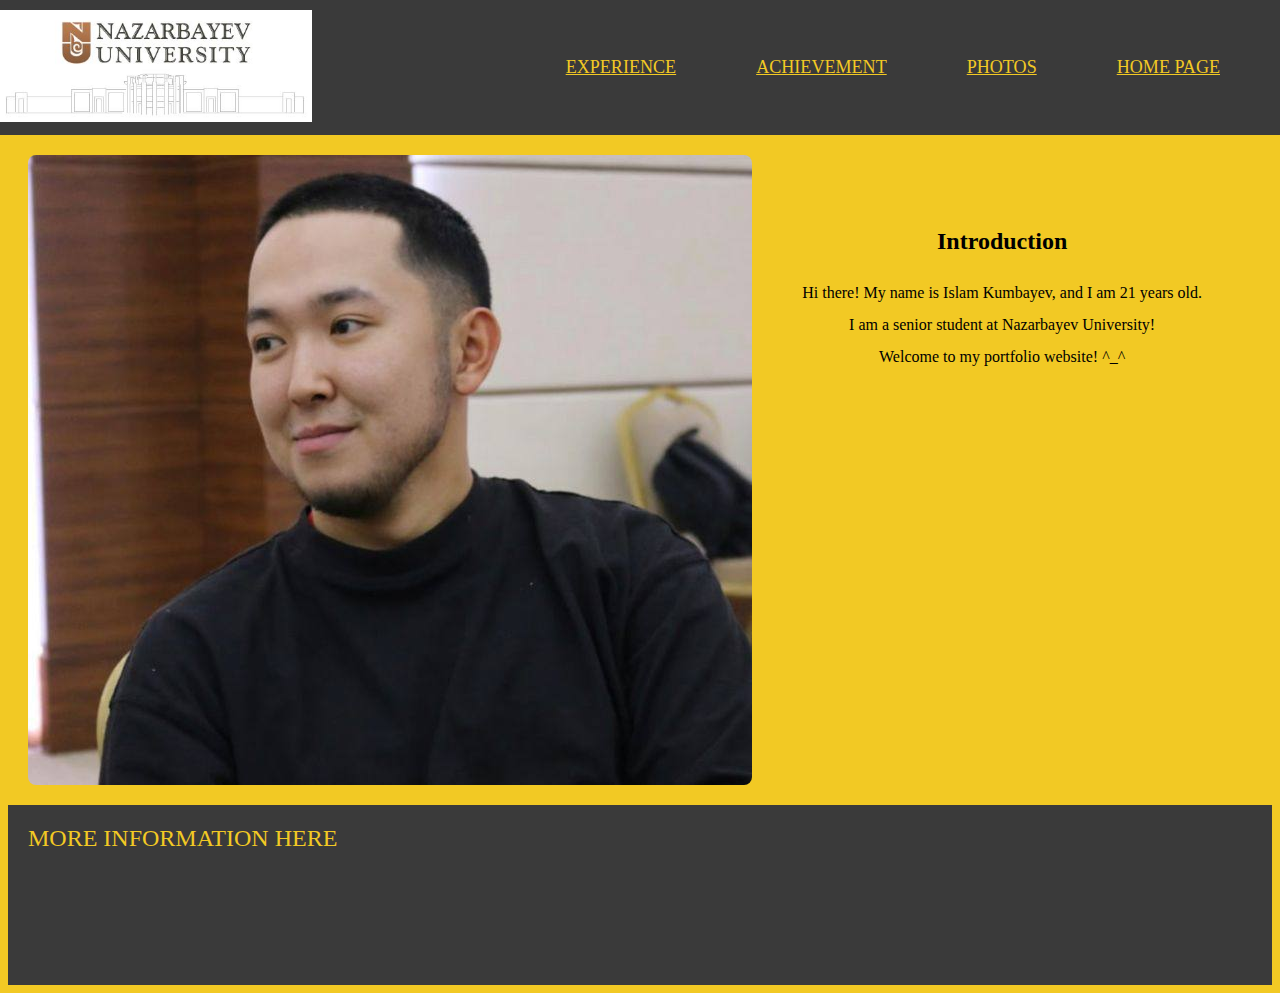
==== commit 88901b4b: "project" ====
--- a/index.html
+++ b/index.html
@@ -4,13 +4,13 @@
     <title>Welcome Page</title>
     <link rel="stylesheet" href="styles.css">
 
-    <link href="../resources/fontawesome-6.2.1/css/fontawesome.min.css" rel="stylesheet" >
+    <link href="../IslamKumbayev.github.io/resources/fontawesome-6.2.1/css/fontawesome.min.css" rel="stylesheet" >
     
-    <link href="../resources/fontawesome-6.2.1/css/brands.css" rel="stylesheet" >
+    <link href="../IslamKumbayev.github.io/resources/fontawesome-6.2.1/css/brands.css" rel="stylesheet" >
     
-    <link href="../resources/fontawesome-6.2.1/css/solid.css" rel="stylesheet" >
+    <link href="../IslamKumbayev.github.io/resources/fontawesome-6.2.1/css/solid.css" rel="stylesheet" >
     
-    <link href="../resources/bootstrap-5.2.3-dist/css/bootstrap.min.css" rel="stylesheet" >
+    <link href="../IslamKumbayev.github.io/resources/bootstrap-5.2.3-dist/css/bootstrap.min.css" rel="stylesheet" >
     
   </head>
   
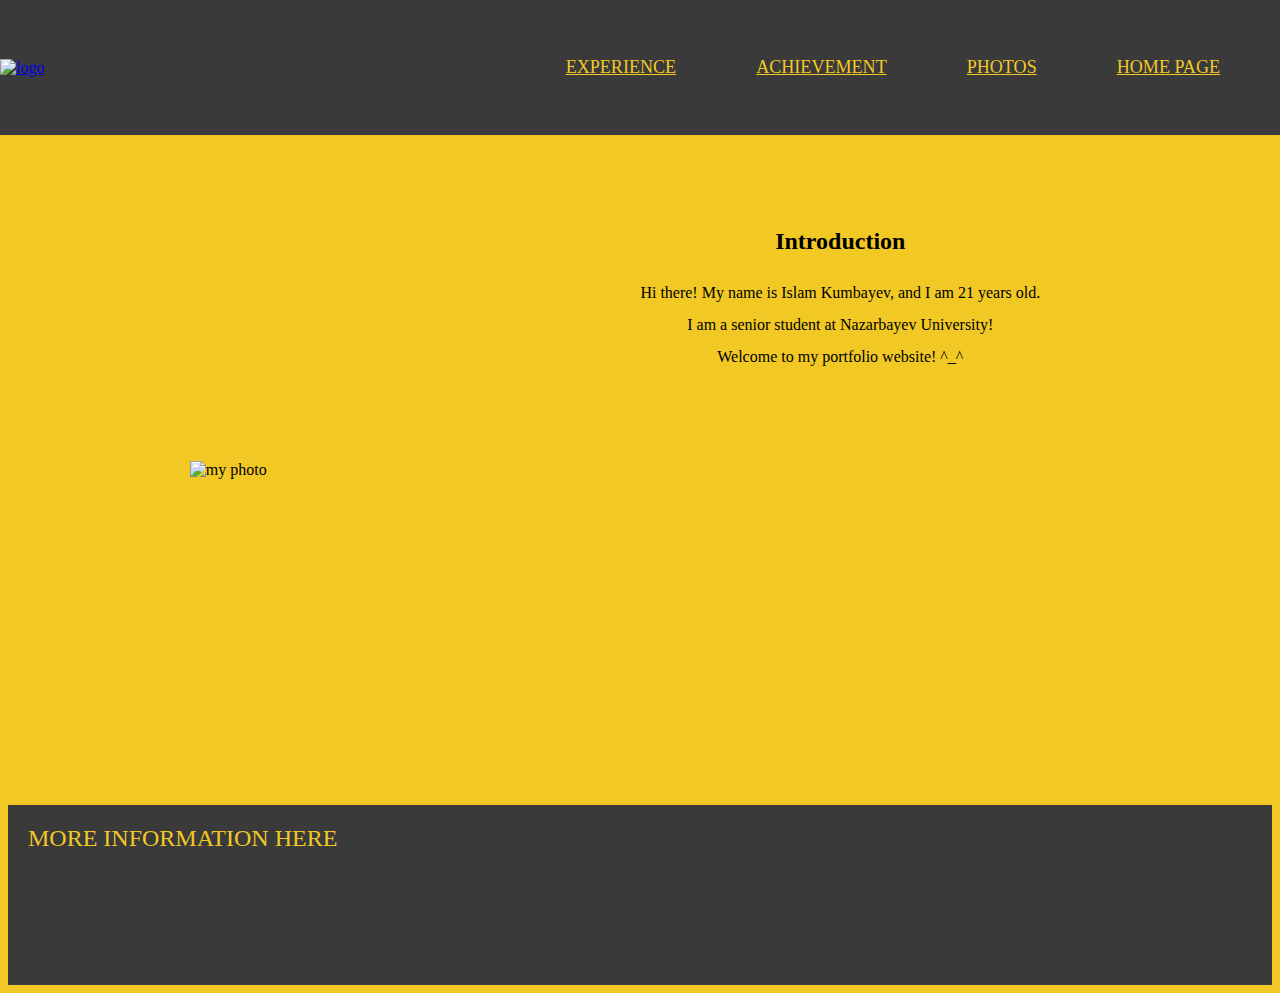
==== commit 415aa92c: "project" ====
--- a/index.html
+++ b/index.html
@@ -18,7 +18,7 @@
     <nav id="nav">
         <div class="nav-logo">
             <a href="index.html">
-              <img src="images/logo.jpg" alt="logo" height="112" width="312">
+              <img src="../IslamKumbayev.github.io/images/logo.jpg" alt="logo" height="112" width="312">
             </a>
           </div>
     </nav>
@@ -26,7 +26,7 @@
     <main id="content">
         <div class="intro">
             <div class="intro-item photo">
-                <img src="images/me.jpg" alt="my photo" />
+                <img src="..//IslamKumbayev.github.io/images/me.jpg" alt="my photo" />
             </div>
 
             <div class="intro-item info">
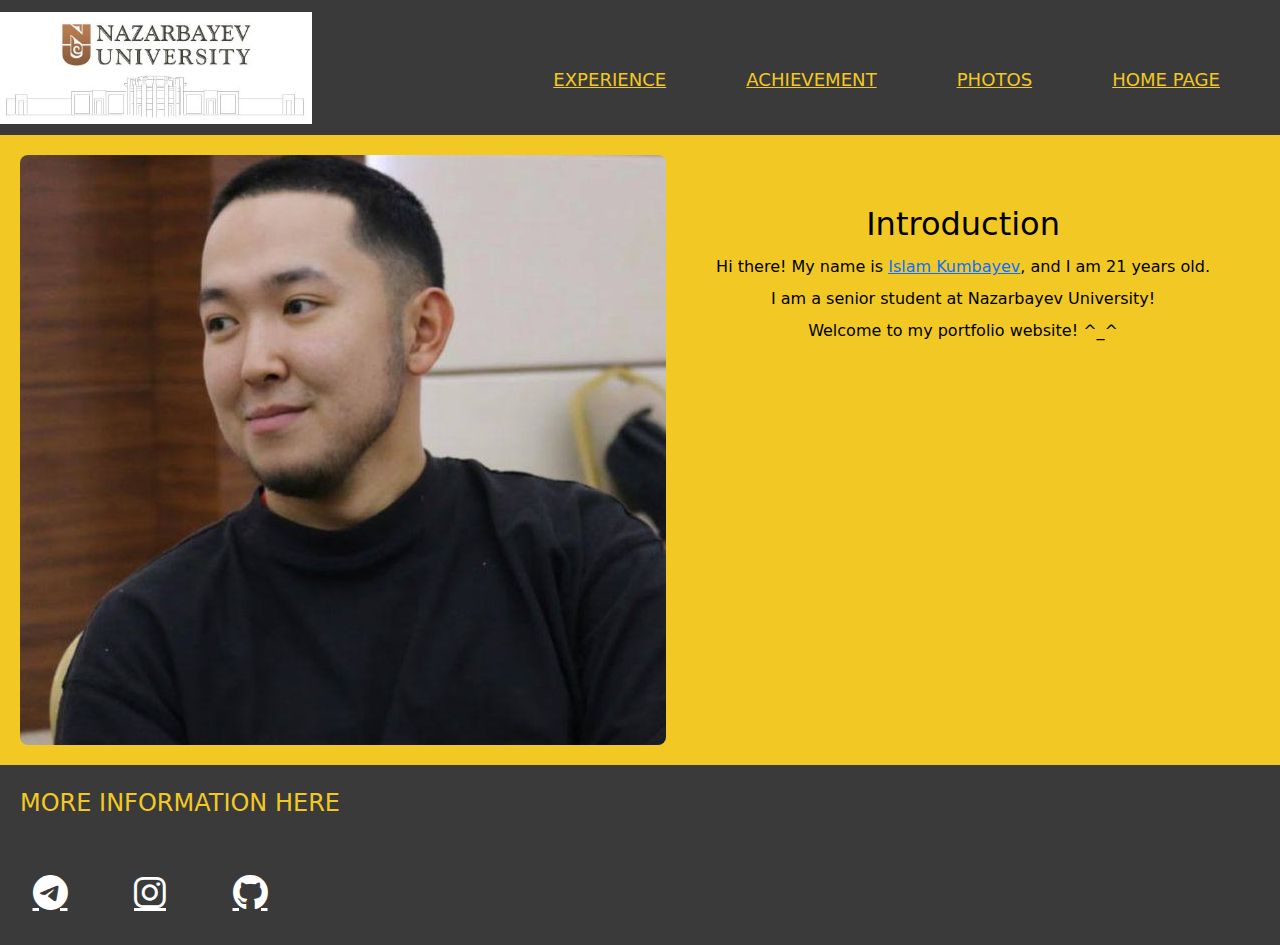
==== commit 3a127c97: "project" ====
--- a/index.html
+++ b/index.html
@@ -4,13 +4,13 @@
     <title>Welcome Page</title>
     <link rel="stylesheet" href="styles.css">
 
-    <link href="../IslamKumbayev.github.io/resources/fontawesome-6.2.1/css/fontawesome.min.css" rel="stylesheet" >
+    <link href="../resources/fontawesome-6.2.1/css/fontawesome.min.css" rel="stylesheet" >
     
-    <link href="../IslamKumbayev.github.io/resources/fontawesome-6.2.1/css/brands.css" rel="stylesheet" >
+    <link href="../resources/fontawesome-6.2.1/css/brands.css" rel="stylesheet" >
     
-    <link href="../IslamKumbayev.github.io/resources/fontawesome-6.2.1/css/solid.css" rel="stylesheet" >
+    <link href="../resources/fontawesome-6.2.1/css/solid.css" rel="stylesheet" >
     
-    <link href="../IslamKumbayev.github.io/resources/bootstrap-5.2.3-dist/css/bootstrap.min.css" rel="stylesheet" >
+    <link href="../resources/bootstrap-5.2.3-dist/css/bootstrap.min.css" rel="stylesheet" >
     
   </head>
   
@@ -18,7 +18,7 @@
     <nav id="nav">
         <div class="nav-logo">
             <a href="index.html">
-              <img src="../IslamKumbayev.github.io/images/logo.jpg" alt="logo" height="112" width="312">
+              <img src="images/logo.jpg" alt="logo" height="112" width="312">
             </a>
           </div>
     </nav>
@@ -26,7 +26,7 @@
     <main id="content">
         <div class="intro">
             <div class="intro-item photo">
-                <img src="..//IslamKumbayev.github.io/images/me.jpg" alt="my photo" />
+                <img src="images/me.jpg" alt="my photo" />
             </div>
 
             <div class="intro-item info">
--- a/resources/fontawesome-6.2.1/css/brands.css
+++ b/resources/fontawesome-6.2.1/css/brands.css
@@ -0,0 +1,1516 @@
+/*!
+ * Font Awesome Free 6.2.1 by @fontawesome - https://fontawesome.com
+ * License - https://fontawesome.com/license/free (Icons: CC BY 4.0, Fonts: SIL OFL 1.1, Code: MIT License)
+ * Copyright 2022 Fonticons, Inc.
+ */
+:root, :host {
+  --fa-style-family-brands: 'Font Awesome 6 Brands';
+  --fa-font-brands: normal 400 1em/1 'Font Awesome 6 Brands'; }
+
+@font-face {
+  font-family: 'Font Awesome 6 Brands';
+  font-style: normal;
+  font-weight: 400;
+  font-display: block;
+  src: url("../webfonts/fa-brands-400.woff2") format("woff2"), url("../webfonts/fa-brands-400.ttf") format("truetype"); }
+
+.fab,
+.fa-brands {
+  font-weight: 400; }
+
+.fa-monero:before {
+  content: "\f3d0"; }
+
+.fa-hooli:before {
+  content: "\f427"; }
+
+.fa-yelp:before {
+  content: "\f1e9"; }
+
+.fa-cc-visa:before {
+  content: "\f1f0"; }
+
+.fa-lastfm:before {
+  content: "\f202"; }
+
+.fa-shopware:before {
+  content: "\f5b5"; }
+
+.fa-creative-commons-nc:before {
+  content: "\f4e8"; }
+
+.fa-aws:before {
+  content: "\f375"; }
+
+.fa-redhat:before {
+  content: "\f7bc"; }
+
+.fa-yoast:before {
+  content: "\f2b1"; }
+
+.fa-cloudflare:before {
+  content: "\e07d"; }
+
+.fa-ups:before {
+  content: "\f7e0"; }
+
+.fa-wpexplorer:before {
+  content: "\f2de"; }
+
+.fa-dyalog:before {
+  content: "\f399"; }
+
+.fa-bity:before {
+  content: "\f37a"; }
+
+.fa-stackpath:before {
+  content: "\f842"; }
+
+.fa-buysellads:before {
+  content: "\f20d"; }
+
+.fa-first-order:before {
+  content: "\f2b0"; }
+
+.fa-modx:before {
+  content: "\f285"; }
+
+.fa-guilded:before {
+  content: "\e07e"; }
+
+.fa-vnv:before {
+  content: "\f40b"; }
+
+.fa-square-js:before {
+  content: "\f3b9"; }
+
+.fa-js-square:before {
+  content: "\f3b9"; }
+
+.fa-microsoft:before {
+  content: "\f3ca"; }
+
+.fa-qq:before {
+  content: "\f1d6"; }
+
+.fa-orcid:before {
+  content: "\f8d2"; }
+
+.fa-java:before {
+  content: "\f4e4"; }
+
+.fa-invision:before {
+  content: "\f7b0"; }
+
+.fa-creative-commons-pd-alt:before {
+  content: "\f4ed"; }
+
+.fa-centercode:before {
+  content: "\f380"; }
+
+.fa-glide-g:before {
+  content: "\f2a6"; }
+
+.fa-drupal:before {
+  content: "\f1a9"; }
+
+.fa-hire-a-helper:before {
+  content: "\f3b0"; }
+
+.fa-creative-commons-by:before {
+  content: "\f4e7"; }
+
+.fa-unity:before {
+  content: "\e049"; }
+
+.fa-whmcs:before {
+  content: "\f40d"; }
+
+.fa-rocketchat:before {
+  content: "\f3e8"; }
+
+.fa-vk:before {
+  content: "\f189"; }
+
+.fa-untappd:before {
+  content: "\f405"; }
+
+.fa-mailchimp:before {
+  content: "\f59e"; }
+
+.fa-css3-alt:before {
+  content: "\f38b"; }
+
+.fa-square-reddit:before {
+  content: "\f1a2"; }
+
+.fa-reddit-square:before {
+  content: "\f1a2"; }
+
+.fa-vimeo-v:before {
+  content: "\f27d"; }
+
+.fa-contao:before {
+  content: "\f26d"; }
+
+.fa-square-font-awesome:before {
+  content: "\e5ad"; }
+
+.fa-deskpro:before {
+  content: "\f38f"; }
+
+.fa-sistrix:before {
+  content: "\f3ee"; }
+
+.fa-square-instagram:before {
+  content: "\e055"; }
+
+.fa-instagram-square:before {
+  content: "\e055"; }
+
+.fa-battle-net:before {
+  content: "\f835"; }
+
+.fa-the-red-yeti:before {
+  content: "\f69d"; }
+
+.fa-square-hacker-news:before {
+  content: "\f3af"; }
+
+.fa-hacker-news-square:before {
+  content: "\f3af"; }
+
+.fa-edge:before {
+  content: "\f282"; }
+
+.fa-napster:before {
+  content: "\f3d2"; }
+
+.fa-square-snapchat:before {
+  content: "\f2ad"; }
+
+.fa-snapchat-square:before {
+  content: "\f2ad"; }
+
+.fa-google-plus-g:before {
+  content: "\f0d5"; }
+
+.fa-artstation:before {
+  content: "\f77a"; }
+
+.fa-markdown:before {
+  content: "\f60f"; }
+
+.fa-sourcetree:before {
+  content: "\f7d3"; }
+
+.fa-google-plus:before {
+  content: "\f2b3"; }
+
+.fa-diaspora:before {
+  content: "\f791"; }
+
+.fa-foursquare:before {
+  content: "\f180"; }
+
+.fa-stack-overflow:before {
+  content: "\f16c"; }
+
+.fa-github-alt:before {
+  content: "\f113"; }
+
+.fa-phoenix-squadron:before {
+  content: "\f511"; }
+
+.fa-pagelines:before {
+  content: "\f18c"; }
+
+.fa-algolia:before {
+  content: "\f36c"; }
+
+.fa-red-river:before {
+  content: "\f3e3"; }
+
+.fa-creative-commons-sa:before {
+  content: "\f4ef"; }
+
+.fa-safari:before {
+  content: "\f267"; }
+
+.fa-google:before {
+  content: "\f1a0"; }
+
+.fa-square-font-awesome-stroke:before {
+  content: "\f35c"; }
+
+.fa-font-awesome-alt:before {
+  content: "\f35c"; }
+
+.fa-atlassian:before {
+  content: "\f77b"; }
+
+.fa-linkedin-in:before {
+  content: "\f0e1"; }
+
+.fa-digital-ocean:before {
+  content: "\f391"; }
+
+.fa-nimblr:before {
+  content: "\f5a8"; }
+
+.fa-chromecast:before {
+  content: "\f838"; }
+
+.fa-evernote:before {
+  content: "\f839"; }
+
+.fa-hacker-news:before {
+  content: "\f1d4"; }
+
+.fa-creative-commons-sampling:before {
+  content: "\f4f0"; }
+
+.fa-adversal:before {
+  content: "\f36a"; }
+
+.fa-creative-commons:before {
+  content: "\f25e"; }
+
+.fa-watchman-monitoring:before {
+  content: "\e087"; }
+
+.fa-fonticons:before {
+  content: "\f280"; }
+
+.fa-weixin:before {
+  content: "\f1d7"; }
+
+.fa-shirtsinbulk:before {
+  content: "\f214"; }
+
+.fa-codepen:before {
+  content: "\f1cb"; }
+
+.fa-git-alt:before {
+  content: "\f841"; }
+
+.fa-lyft:before {
+  content: "\f3c3"; }
+
+.fa-rev:before {
+  content: "\f5b2"; }
+
+.fa-windows:before {
+  content: "\f17a"; }
+
+.fa-wizards-of-the-coast:before {
+  content: "\f730"; }
+
+.fa-square-viadeo:before {
+  content: "\f2aa"; }
+
+.fa-viadeo-square:before {
+  content: "\f2aa"; }
+
+.fa-meetup:before {
+  content: "\f2e0"; }
+
+.fa-centos:before {
+  content: "\f789"; }
+
+.fa-adn:before {
+  content: "\f170"; }
+
+.fa-cloudsmith:before {
+  content: "\f384"; }
+
+.fa-pied-piper-alt:before {
+  content: "\f1a8"; }
+
+.fa-square-dribbble:before {
+  content: "\f397"; }
+
+.fa-dribbble-square:before {
+  content: "\f397"; }
+
+.fa-codiepie:before {
+  content: "\f284"; }
+
+.fa-node:before {
+  content: "\f419"; }
+
+.fa-mix:before {
+  content: "\f3cb"; }
+
+.fa-steam:before {
+  content: "\f1b6"; }
+
+.fa-cc-apple-pay:before {
+  content: "\f416"; }
+
+.fa-scribd:before {
+  content: "\f28a"; }
+
+.fa-openid:before {
+  content: "\f19b"; }
+
+.fa-instalod:before {
+  content: "\e081"; }
+
+.fa-expeditedssl:before {
+  content: "\f23e"; }
+
+.fa-sellcast:before {
+  content: "\f2da"; }
+
+.fa-square-twitter:before {
+  content: "\f081"; }
+
+.fa-twitter-square:before {
+  content: "\f081"; }
+
+.fa-r-project:before {
+  content: "\f4f7"; }
+
+.fa-delicious:before {
+  content: "\f1a5"; }
+
+.fa-freebsd:before {
+  content: "\f3a4"; }
+
+.fa-vuejs:before {
+  content: "\f41f"; }
+
+.fa-accusoft:before {
+  content: "\f369"; }
+
+.fa-ioxhost:before {
+  content: "\f208"; }
+
+.fa-fonticons-fi:before {
+  content: "\f3a2"; }
+
+.fa-app-store:before {
+  content: "\f36f"; }
+
+.fa-cc-mastercard:before {
+  content: "\f1f1"; }
+
+.fa-itunes-note:before {
+  content: "\f3b5"; }
+
+.fa-golang:before {
+  content: "\e40f"; }
+
+.fa-kickstarter:before {
+  content: "\f3bb"; }
+
+.fa-grav:before {
+  content: "\f2d6"; }
+
+.fa-weibo:before {
+  content: "\f18a"; }
+
+.fa-uncharted:before {
+  content: "\e084"; }
+
+.fa-firstdraft:before {
+  content: "\f3a1"; }
+
+.fa-square-youtube:before {
+  content: "\f431"; }
+
+.fa-youtube-square:before {
+  content: "\f431"; }
+
+.fa-wikipedia-w:before {
+  content: "\f266"; }
+
+.fa-wpressr:before {
+  content: "\f3e4"; }
+
+.fa-rendact:before {
+  content: "\f3e4"; }
+
+.fa-angellist:before {
+  content: "\f209"; }
+
+.fa-galactic-republic:before {
+  content: "\f50c"; }
+
+.fa-nfc-directional:before {
+  content: "\e530"; }
+
+.fa-skype:before {
+  content: "\f17e"; }
+
+.fa-joget:before {
+  content: "\f3b7"; }
+
+.fa-fedora:before {
+  content: "\f798"; }
+
+.fa-stripe-s:before {
+  content: "\f42a"; }
+
+.fa-meta:before {
+  content: "\e49b"; }
+
+.fa-laravel:before {
+  content: "\f3bd"; }
+
+.fa-hotjar:before {
+  content: "\f3b1"; }
+
+.fa-bluetooth-b:before {
+  content: "\f294"; }
+
+.fa-sticker-mule:before {
+  content: "\f3f7"; }
+
+.fa-creative-commons-zero:before {
+  content: "\f4f3"; }
+
+.fa-hips:before {
+  content: "\f452"; }
+
+.fa-behance:before {
+  content: "\f1b4"; }
+
+.fa-reddit:before {
+  content: "\f1a1"; }
+
+.fa-discord:before {
+  content: "\f392"; }
+
+.fa-chrome:before {
+  content: "\f268"; }
+
+.fa-app-store-ios:before {
+  content: "\f370"; }
+
+.fa-cc-discover:before {
+  content: "\f1f2"; }
+
+.fa-wpbeginner:before {
+  content: "\f297"; }
+
+.fa-confluence:before {
+  content: "\f78d"; }
+
+.fa-mdb:before {
+  content: "\f8ca"; }
+
+.fa-dochub:before {
+  content: "\f394"; }
+
+.fa-accessible-icon:before {
+  content: "\f368"; }
+
+.fa-ebay:before {
+  content: "\f4f4"; }
+
+.fa-amazon:before {
+  content: "\f270"; }
+
+.fa-unsplash:before {
+  content: "\e07c"; }
+
+.fa-yarn:before {
+  content: "\f7e3"; }
+
+.fa-square-steam:before {
+  content: "\f1b7"; }
+
+.fa-steam-square:before {
+  content: "\f1b7"; }
+
+.fa-500px:before {
+  content: "\f26e"; }
+
+.fa-square-vimeo:before {
+  content: "\f194"; }
+
+.fa-vimeo-square:before {
+  content: "\f194"; }
+
+.fa-asymmetrik:before {
+  content: "\f372"; }
+
+.fa-font-awesome:before {
+  content: "\f2b4"; }
+
+.fa-font-awesome-flag:before {
+  content: "\f2b4"; }
+
+.fa-font-awesome-logo-full:before {
+  content: "\f2b4"; }
+
+.fa-gratipay:before {
+  content: "\f184"; }
+
+.fa-apple:before {
+  content: "\f179"; }
+
+.fa-hive:before {
+  content: "\e07f"; }
+
+.fa-gitkraken:before {
+  content: "\f3a6"; }
+
+.fa-keybase:before {
+  content: "\f4f5"; }
+
+.fa-apple-pay:before {
+  content: "\f415"; }
+
+.fa-padlet:before {
+  content: "\e4a0"; }
+
+.fa-amazon-pay:before {
+  content: "\f42c"; }
+
+.fa-square-github:before {
+  content: "\f092"; }
+
+.fa-github-square:before {
+  content: "\f092"; }
+
+.fa-stumbleupon:before {
+  content: "\f1a4"; }
+
+.fa-fedex:before {
+  content: "\f797"; }
+
+.fa-phoenix-framework:before {
+  content: "\f3dc"; }
+
+.fa-shopify:before {
+  content: "\e057"; }
+
+.fa-neos:before {
+  content: "\f612"; }
+
+.fa-hackerrank:before {
+  content: "\f5f7"; }
+
+.fa-researchgate:before {
+  content: "\f4f8"; }
+
+.fa-swift:before {
+  content: "\f8e1"; }
+
+.fa-angular:before {
+  content: "\f420"; }
+
+.fa-speakap:before {
+  content: "\f3f3"; }
+
+.fa-angrycreative:before {
+  content: "\f36e"; }
+
+.fa-y-combinator:before {
+  content: "\f23b"; }
+
+.fa-empire:before {
+  content: "\f1d1"; }
+
+.fa-envira:before {
+  content: "\f299"; }
+
+.fa-square-gitlab:before {
+  content: "\e5ae"; }
+
+.fa-gitlab-square:before {
+  content: "\e5ae"; }
+
+.fa-studiovinari:before {
+  content: "\f3f8"; }
+
+.fa-pied-piper:before {
+  content: "\f2ae"; }
+
+.fa-wordpress:before {
+  content: "\f19a"; }
+
+.fa-product-hunt:before {
+  content: "\f288"; }
+
+.fa-firefox:before {
+  content: "\f269"; }
+
+.fa-linode:before {
+  content: "\f2b8"; }
+
+.fa-goodreads:before {
+  content: "\f3a8"; }
+
+.fa-square-odnoklassniki:before {
+  content: "\f264"; }
+
+.fa-odnoklassniki-square:before {
+  content: "\f264"; }
+
+.fa-jsfiddle:before {
+  content: "\f1cc"; }
+
+.fa-sith:before {
+  content: "\f512"; }
+
+.fa-themeisle:before {
+  content: "\f2b2"; }
+
+.fa-page4:before {
+  content: "\f3d7"; }
+
+.fa-hashnode:before {
+  content: "\e499"; }
+
+.fa-react:before {
+  content: "\f41b"; }
+
+.fa-cc-paypal:before {
+  content: "\f1f4"; }
+
+.fa-squarespace:before {
+  content: "\f5be"; }
+
+.fa-cc-stripe:before {
+  content: "\f1f5"; }
+
+.fa-creative-commons-share:before {
+  content: "\f4f2"; }
+
+.fa-bitcoin:before {
+  content: "\f379"; }
+
+.fa-keycdn:before {
+  content: "\f3ba"; }
+
+.fa-opera:before {
+  content: "\f26a"; }
+
+.fa-itch-io:before {
+  content: "\f83a"; }
+
+.fa-umbraco:before {
+  content: "\f8e8"; }
+
+.fa-galactic-senate:before {
+  content: "\f50d"; }
+
+.fa-ubuntu:before {
+  content: "\f7df"; }
+
+.fa-draft2digital:before {
+  content: "\f396"; }
+
+.fa-stripe:before {
+  content: "\f429"; }
+
+.fa-houzz:before {
+  content: "\f27c"; }
+
+.fa-gg:before {
+  content: "\f260"; }
+
+.fa-dhl:before {
+  content: "\f790"; }
+
+.fa-square-pinterest:before {
+  content: "\f0d3"; }
+
+.fa-pinterest-square:before {
+  content: "\f0d3"; }
+
+.fa-xing:before {
+  content: "\f168"; }
+
+.fa-blackberry:before {
+  content: "\f37b"; }
+
+.fa-creative-commons-pd:before {
+  content: "\f4ec"; }
+
+.fa-playstation:before {
+  content: "\f3df"; }
+
+.fa-quinscape:before {
+  content: "\f459"; }
+
+.fa-less:before {
+  content: "\f41d"; }
+
+.fa-blogger-b:before {
+  content: "\f37d"; }
+
+.fa-opencart:before {
+  content: "\f23d"; }
+
+.fa-vine:before {
+  content: "\f1ca"; }
+
+.fa-paypal:before {
+  content: "\f1ed"; }
+
+.fa-gitlab:before {
+  content: "\f296"; }
+
+.fa-typo3:before {
+  content: "\f42b"; }
+
+.fa-reddit-alien:before {
+  content: "\f281"; }
+
+.fa-yahoo:before {
+  content: "\f19e"; }
+
+.fa-dailymotion:before {
+  content: "\e052"; }
+
+.fa-affiliatetheme:before {
+  content: "\f36b"; }
+
+.fa-pied-piper-pp:before {
+  content: "\f1a7"; }
+
+.fa-bootstrap:before {
+  content: "\f836"; }
+
+.fa-odnoklassniki:before {
+  content: "\f263"; }
+
+.fa-nfc-symbol:before {
+  content: "\e531"; }
+
+.fa-ethereum:before {
+  content: "\f42e"; }
+
+.fa-speaker-deck:before {
+  content: "\f83c"; }
+
+.fa-creative-commons-nc-eu:before {
+  content: "\f4e9"; }
+
+.fa-patreon:before {
+  content: "\f3d9"; }
+
+.fa-avianex:before {
+  content: "\f374"; }
+
+.fa-ello:before {
+  content: "\f5f1"; }
+
+.fa-gofore:before {
+  content: "\f3a7"; }
+
+.fa-bimobject:before {
+  content: "\f378"; }
+
+.fa-facebook-f:before {
+  content: "\f39e"; }
+
+.fa-square-google-plus:before {
+  content: "\f0d4"; }
+
+.fa-google-plus-square:before {
+  content: "\f0d4"; }
+
+.fa-mandalorian:before {
+  content: "\f50f"; }
+
+.fa-first-order-alt:before {
+  content: "\f50a"; }
+
+.fa-osi:before {
+  content: "\f41a"; }
+
+.fa-google-wallet:before {
+  content: "\f1ee"; }
+
+.fa-d-and-d-beyond:before {
+  content: "\f6ca"; }
+
+.fa-periscope:before {
+  content: "\f3da"; }
+
+.fa-fulcrum:before {
+  content: "\f50b"; }
+
+.fa-cloudscale:before {
+  content: "\f383"; }
+
+.fa-forumbee:before {
+  content: "\f211"; }
+
+.fa-mizuni:before {
+  content: "\f3cc"; }
+
+.fa-schlix:before {
+  content: "\f3ea"; }
+
+.fa-square-xing:before {
+  content: "\f169"; }
+
+.fa-xing-square:before {
+  content: "\f169"; }
+
+.fa-bandcamp:before {
+  content: "\f2d5"; }
+
+.fa-wpforms:before {
+  content: "\f298"; }
+
+.fa-cloudversify:before {
+  content: "\f385"; }
+
+.fa-usps:before {
+  content: "\f7e1"; }
+
+.fa-megaport:before {
+  content: "\f5a3"; }
+
+.fa-magento:before {
+  content: "\f3c4"; }
+
+.fa-spotify:before {
+  content: "\f1bc"; }
+
+.fa-optin-monster:before {
+  content: "\f23c"; }
+
+.fa-fly:before {
+  content: "\f417"; }
+
+.fa-aviato:before {
+  content: "\f421"; }
+
+.fa-itunes:before {
+  content: "\f3b4"; }
+
+.fa-cuttlefish:before {
+  content: "\f38c"; }
+
+.fa-blogger:before {
+  content: "\f37c"; }
+
+.fa-flickr:before {
+  content: "\f16e"; }
+
+.fa-viber:before {
+  content: "\f409"; }
+
+.fa-soundcloud:before {
+  content: "\f1be"; }
+
+.fa-digg:before {
+  content: "\f1a6"; }
+
+.fa-tencent-weibo:before {
+  content: "\f1d5"; }
+
+.fa-symfony:before {
+  content: "\f83d"; }
+
+.fa-maxcdn:before {
+  content: "\f136"; }
+
+.fa-etsy:before {
+  content: "\f2d7"; }
+
+.fa-facebook-messenger:before {
+  content: "\f39f"; }
+
+.fa-audible:before {
+  content: "\f373"; }
+
+.fa-think-peaks:before {
+  content: "\f731"; }
+
+.fa-bilibili:before {
+  content: "\e3d9"; }
+
+.fa-erlang:before {
+  content: "\f39d"; }
+
+.fa-cotton-bureau:before {
+  content: "\f89e"; }
+
+.fa-dashcube:before {
+  content: "\f210"; }
+
+.fa-42-group:before {
+  content: "\e080"; }
+
+.fa-innosoft:before {
+  content: "\e080"; }
+
+.fa-stack-exchange:before {
+  content: "\f18d"; }
+
+.fa-elementor:before {
+  content: "\f430"; }
+
+.fa-square-pied-piper:before {
+  content: "\e01e"; }
+
+.fa-pied-piper-square:before {
+  content: "\e01e"; }
+
+.fa-creative-commons-nd:before {
+  content: "\f4eb"; }
+
+.fa-palfed:before {
+  content: "\f3d8"; }
+
+.fa-superpowers:before {
+  content: "\f2dd"; }
+
+.fa-resolving:before {
+  content: "\f3e7"; }
+
+.fa-xbox:before {
+  content: "\f412"; }
+
+.fa-searchengin:before {
+  content: "\f3eb"; }
+
+.fa-tiktok:before {
+  content: "\e07b"; }
+
+.fa-square-facebook:before {
+  content: "\f082"; }
+
+.fa-facebook-square:before {
+  content: "\f082"; }
+
+.fa-renren:before {
+  content: "\f18b"; }
+
+.fa-linux:before {
+  content: "\f17c"; }
+
+.fa-glide:before {
+  content: "\f2a5"; }
+
+.fa-linkedin:before {
+  content: "\f08c"; }
+
+.fa-hubspot:before {
+  content: "\f3b2"; }
+
+.fa-deploydog:before {
+  content: "\f38e"; }
+
+.fa-twitch:before {
+  content: "\f1e8"; }
+
+.fa-ravelry:before {
+  content: "\f2d9"; }
+
+.fa-mixer:before {
+  content: "\e056"; }
+
+.fa-square-lastfm:before {
+  content: "\f203"; }
+
+.fa-lastfm-square:before {
+  content: "\f203"; }
+
+.fa-vimeo:before {
+  content: "\f40a"; }
+
+.fa-mendeley:before {
+  content: "\f7b3"; }
+
+.fa-uniregistry:before {
+  content: "\f404"; }
+
+.fa-figma:before {
+  content: "\f799"; }
+
+.fa-creative-commons-remix:before {
+  content: "\f4ee"; }
+
+.fa-cc-amazon-pay:before {
+  content: "\f42d"; }
+
+.fa-dropbox:before {
+  content: "\f16b"; }
+
+.fa-instagram:before {
+  content: "\f16d"; }
+
+.fa-cmplid:before {
+  content: "\e360"; }
+
+.fa-facebook:before {
+  content: "\f09a"; }
+
+.fa-gripfire:before {
+  content: "\f3ac"; }
+
+.fa-jedi-order:before {
+  content: "\f50e"; }
+
+.fa-uikit:before {
+  content: "\f403"; }
+
+.fa-fort-awesome-alt:before {
+  content: "\f3a3"; }
+
+.fa-phabricator:before {
+  content: "\f3db"; }
+
+.fa-ussunnah:before {
+  content: "\f407"; }
+
+.fa-earlybirds:before {
+  content: "\f39a"; }
+
+.fa-trade-federation:before {
+  content: "\f513"; }
+
+.fa-autoprefixer:before {
+  content: "\f41c"; }
+
+.fa-whatsapp:before {
+  content: "\f232"; }
+
+.fa-slideshare:before {
+  content: "\f1e7"; }
+
+.fa-google-play:before {
+  content: "\f3ab"; }
+
+.fa-viadeo:before {
+  content: "\f2a9"; }
+
+.fa-line:before {
+  content: "\f3c0"; }
+
+.fa-google-drive:before {
+  content: "\f3aa"; }
+
+.fa-servicestack:before {
+  content: "\f3ec"; }
+
+.fa-simplybuilt:before {
+  content: "\f215"; }
+
+.fa-bitbucket:before {
+  content: "\f171"; }
+
+.fa-imdb:before {
+  content: "\f2d8"; }
+
+.fa-deezer:before {
+  content: "\e077"; }
+
+.fa-raspberry-pi:before {
+  content: "\f7bb"; }
+
+.fa-jira:before {
+  content: "\f7b1"; }
+
+.fa-docker:before {
+  content: "\f395"; }
+
+.fa-screenpal:before {
+  content: "\e570"; }
+
+.fa-bluetooth:before {
+  content: "\f293"; }
+
+.fa-gitter:before {
+  content: "\f426"; }
+
+.fa-d-and-d:before {
+  content: "\f38d"; }
+
+.fa-microblog:before {
+  content: "\e01a"; }
+
+.fa-cc-diners-club:before {
+  content: "\f24c"; }
+
+.fa-gg-circle:before {
+  content: "\f261"; }
+
+.fa-pied-piper-hat:before {
+  content: "\f4e5"; }
+
+.fa-kickstarter-k:before {
+  content: "\f3bc"; }
+
+.fa-yandex:before {
+  content: "\f413"; }
+
+.fa-readme:before {
+  content: "\f4d5"; }
+
+.fa-html5:before {
+  content: "\f13b"; }
+
+.fa-sellsy:before {
+  content: "\f213"; }
+
+.fa-sass:before {
+  content: "\f41e"; }
+
+.fa-wirsindhandwerk:before {
+  content: "\e2d0"; }
+
+.fa-wsh:before {
+  content: "\e2d0"; }
+
+.fa-buromobelexperte:before {
+  content: "\f37f"; }
+
+.fa-salesforce:before {
+  content: "\f83b"; }
+
+.fa-octopus-deploy:before {
+  content: "\e082"; }
+
+.fa-medapps:before {
+  content: "\f3c6"; }
+
+.fa-ns8:before {
+  content: "\f3d5"; }
+
+.fa-pinterest-p:before {
+  content: "\f231"; }
+
+.fa-apper:before {
+  content: "\f371"; }
+
+.fa-fort-awesome:before {
+  content: "\f286"; }
+
+.fa-waze:before {
+  content: "\f83f"; }
+
+.fa-cc-jcb:before {
+  content: "\f24b"; }
+
+.fa-snapchat:before {
+  content: "\f2ab"; }
+
+.fa-snapchat-ghost:before {
+  content: "\f2ab"; }
+
+.fa-fantasy-flight-games:before {
+  content: "\f6dc"; }
+
+.fa-rust:before {
+  content: "\e07a"; }
+
+.fa-wix:before {
+  content: "\f5cf"; }
+
+.fa-square-behance:before {
+  content: "\f1b5"; }
+
+.fa-behance-square:before {
+  content: "\f1b5"; }
+
+.fa-supple:before {
+  content: "\f3f9"; }
+
+.fa-rebel:before {
+  content: "\f1d0"; }
+
+.fa-css3:before {
+  content: "\f13c"; }
+
+.fa-staylinked:before {
+  content: "\f3f5"; }
+
+.fa-kaggle:before {
+  content: "\f5fa"; }
+
+.fa-space-awesome:before {
+  content: "\e5ac"; }
+
+.fa-deviantart:before {
+  content: "\f1bd"; }
+
+.fa-cpanel:before {
+  content: "\f388"; }
+
+.fa-goodreads-g:before {
+  content: "\f3a9"; }
+
+.fa-square-git:before {
+  content: "\f1d2"; }
+
+.fa-git-square:before {
+  content: "\f1d2"; }
+
+.fa-square-tumblr:before {
+  content: "\f174"; }
+
+.fa-tumblr-square:before {
+  content: "\f174"; }
+
+.fa-trello:before {
+  content: "\f181"; }
+
+.fa-creative-commons-nc-jp:before {
+  content: "\f4ea"; }
+
+.fa-get-pocket:before {
+  content: "\f265"; }
+
+.fa-perbyte:before {
+  content: "\e083"; }
+
+.fa-grunt:before {
+  content: "\f3ad"; }
+
+.fa-weebly:before {
+  content: "\f5cc"; }
+
+.fa-connectdevelop:before {
+  content: "\f20e"; }
+
+.fa-leanpub:before {
+  content: "\f212"; }
+
+.fa-black-tie:before {
+  content: "\f27e"; }
+
+.fa-themeco:before {
+  content: "\f5c6"; }
+
+.fa-python:before {
+  content: "\f3e2"; }
+
+.fa-android:before {
+  content: "\f17b"; }
+
+.fa-bots:before {
+  content: "\e340"; }
+
+.fa-free-code-camp:before {
+  content: "\f2c5"; }
+
+.fa-hornbill:before {
+  content: "\f592"; }
+
+.fa-js:before {
+  content: "\f3b8"; }
+
+.fa-ideal:before {
+  content: "\e013"; }
+
+.fa-git:before {
+  content: "\f1d3"; }
+
+.fa-dev:before {
+  content: "\f6cc"; }
+
+.fa-sketch:before {
+  content: "\f7c6"; }
+
+.fa-yandex-international:before {
+  content: "\f414"; }
+
+.fa-cc-amex:before {
+  content: "\f1f3"; }
+
+.fa-uber:before {
+  content: "\f402"; }
+
+.fa-github:before {
+  content: "\f09b"; }
+
+.fa-php:before {
+  content: "\f457"; }
+
+.fa-alipay:before {
+  content: "\f642"; }
+
+.fa-youtube:before {
+  content: "\f167"; }
+
+.fa-skyatlas:before {
+  content: "\f216"; }
+
+.fa-firefox-browser:before {
+  content: "\e007"; }
+
+.fa-replyd:before {
+  content: "\f3e6"; }
+
+.fa-suse:before {
+  content: "\f7d6"; }
+
+.fa-jenkins:before {
+  content: "\f3b6"; }
+
+.fa-twitter:before {
+  content: "\f099"; }
+
+.fa-rockrms:before {
+  content: "\f3e9"; }
+
+.fa-pinterest:before {
+  content: "\f0d2"; }
+
+.fa-buffer:before {
+  content: "\f837"; }
+
+.fa-npm:before {
+  content: "\f3d4"; }
+
+.fa-yammer:before {
+  content: "\f840"; }
+
+.fa-btc:before {
+  content: "\f15a"; }
+
+.fa-dribbble:before {
+  content: "\f17d"; }
+
+.fa-stumbleupon-circle:before {
+  content: "\f1a3"; }
+
+.fa-internet-explorer:before {
+  content: "\f26b"; }
+
+.fa-telegram:before {
+  content: "\f2c6"; }
+
+.fa-telegram-plane:before {
+  content: "\f2c6"; }
+
+.fa-old-republic:before {
+  content: "\f510"; }
+
+.fa-square-whatsapp:before {
+  content: "\f40c"; }
+
+.fa-whatsapp-square:before {
+  content: "\f40c"; }
+
+.fa-node-js:before {
+  content: "\f3d3"; }
+
+.fa-edge-legacy:before {
+  content: "\e078"; }
+
+.fa-slack:before {
+  content: "\f198"; }
+
+.fa-slack-hash:before {
+  content: "\f198"; }
+
+.fa-medrt:before {
+  content: "\f3c8"; }
+
+.fa-usb:before {
+  content: "\f287"; }
+
+.fa-tumblr:before {
+  content: "\f173"; }
+
+.fa-vaadin:before {
+  content: "\f408"; }
+
+.fa-quora:before {
+  content: "\f2c4"; }
+
+.fa-reacteurope:before {
+  content: "\f75d"; }
+
+.fa-medium:before {
+  content: "\f23a"; }
+
+.fa-medium-m:before {
+  content: "\f23a"; }
+
+.fa-amilia:before {
+  content: "\f36d"; }
+
+.fa-mixcloud:before {
+  content: "\f289"; }
+
+.fa-flipboard:before {
+  content: "\f44d"; }
+
+.fa-viacoin:before {
+  content: "\f237"; }
+
+.fa-critical-role:before {
+  content: "\f6c9"; }
+
+.fa-sitrox:before {
+  content: "\e44a"; }
+
+.fa-discourse:before {
+  content: "\f393"; }
+
+.fa-joomla:before {
+  content: "\f1aa"; }
+
+.fa-mastodon:before {
+  content: "\f4f6"; }
+
+.fa-airbnb:before {
+  content: "\f834"; }
+
+.fa-wolf-pack-battalion:before {
+  content: "\f514"; }
+
+.fa-buy-n-large:before {
+  content: "\f8a6"; }
+
+.fa-gulp:before {
+  content: "\f3ae"; }
+
+.fa-creative-commons-sampling-plus:before {
+  content: "\f4f1"; }
+
+.fa-strava:before {
+  content: "\f428"; }
+
+.fa-ember:before {
+  content: "\f423"; }
+
+.fa-canadian-maple-leaf:before {
+  content: "\f785"; }
+
+.fa-teamspeak:before {
+  content: "\f4f9"; }
+
+.fa-pushed:before {
+  content: "\f3e1"; }
+
+.fa-wordpress-simple:before {
+  content: "\f411"; }
+
+.fa-nutritionix:before {
+  content: "\f3d6"; }
+
+.fa-wodu:before {
+  content: "\e088"; }
+
+.fa-google-pay:before {
+  content: "\e079"; }
+
+.fa-intercom:before {
+  content: "\f7af"; }
+
+.fa-zhihu:before {
+  content: "\f63f"; }
+
+.fa-korvue:before {
+  content: "\f42f"; }
+
+.fa-pix:before {
+  content: "\e43a"; }
+
+.fa-steam-symbol:before {
+  content: "\f3f6"; }
--- a/resources/fontawesome-6.2.1/css/solid.css
+++ b/resources/fontawesome-6.2.1/css/solid.css
@@ -0,0 +1,19 @@
+/*!
+ * Font Awesome Free 6.2.1 by @fontawesome - https://fontawesome.com
+ * License - https://fontawesome.com/license/free (Icons: CC BY 4.0, Fonts: SIL OFL 1.1, Code: MIT License)
+ * Copyright 2022 Fonticons, Inc.
+ */
+:root, :host {
+  --fa-style-family-classic: 'Font Awesome 6 Free';
+  --fa-font-solid: normal 900 1em/1 'Font Awesome 6 Free'; }
+
+@font-face {
+  font-family: 'Font Awesome 6 Free';
+  font-style: normal;
+  font-weight: 900;
+  font-display: block;
+  src: url("../webfonts/fa-solid-900.woff2") format("woff2"), url("../webfonts/fa-solid-900.ttf") format("truetype"); }
+
+.fas,
+.fa-solid {
+  font-weight: 900; }
